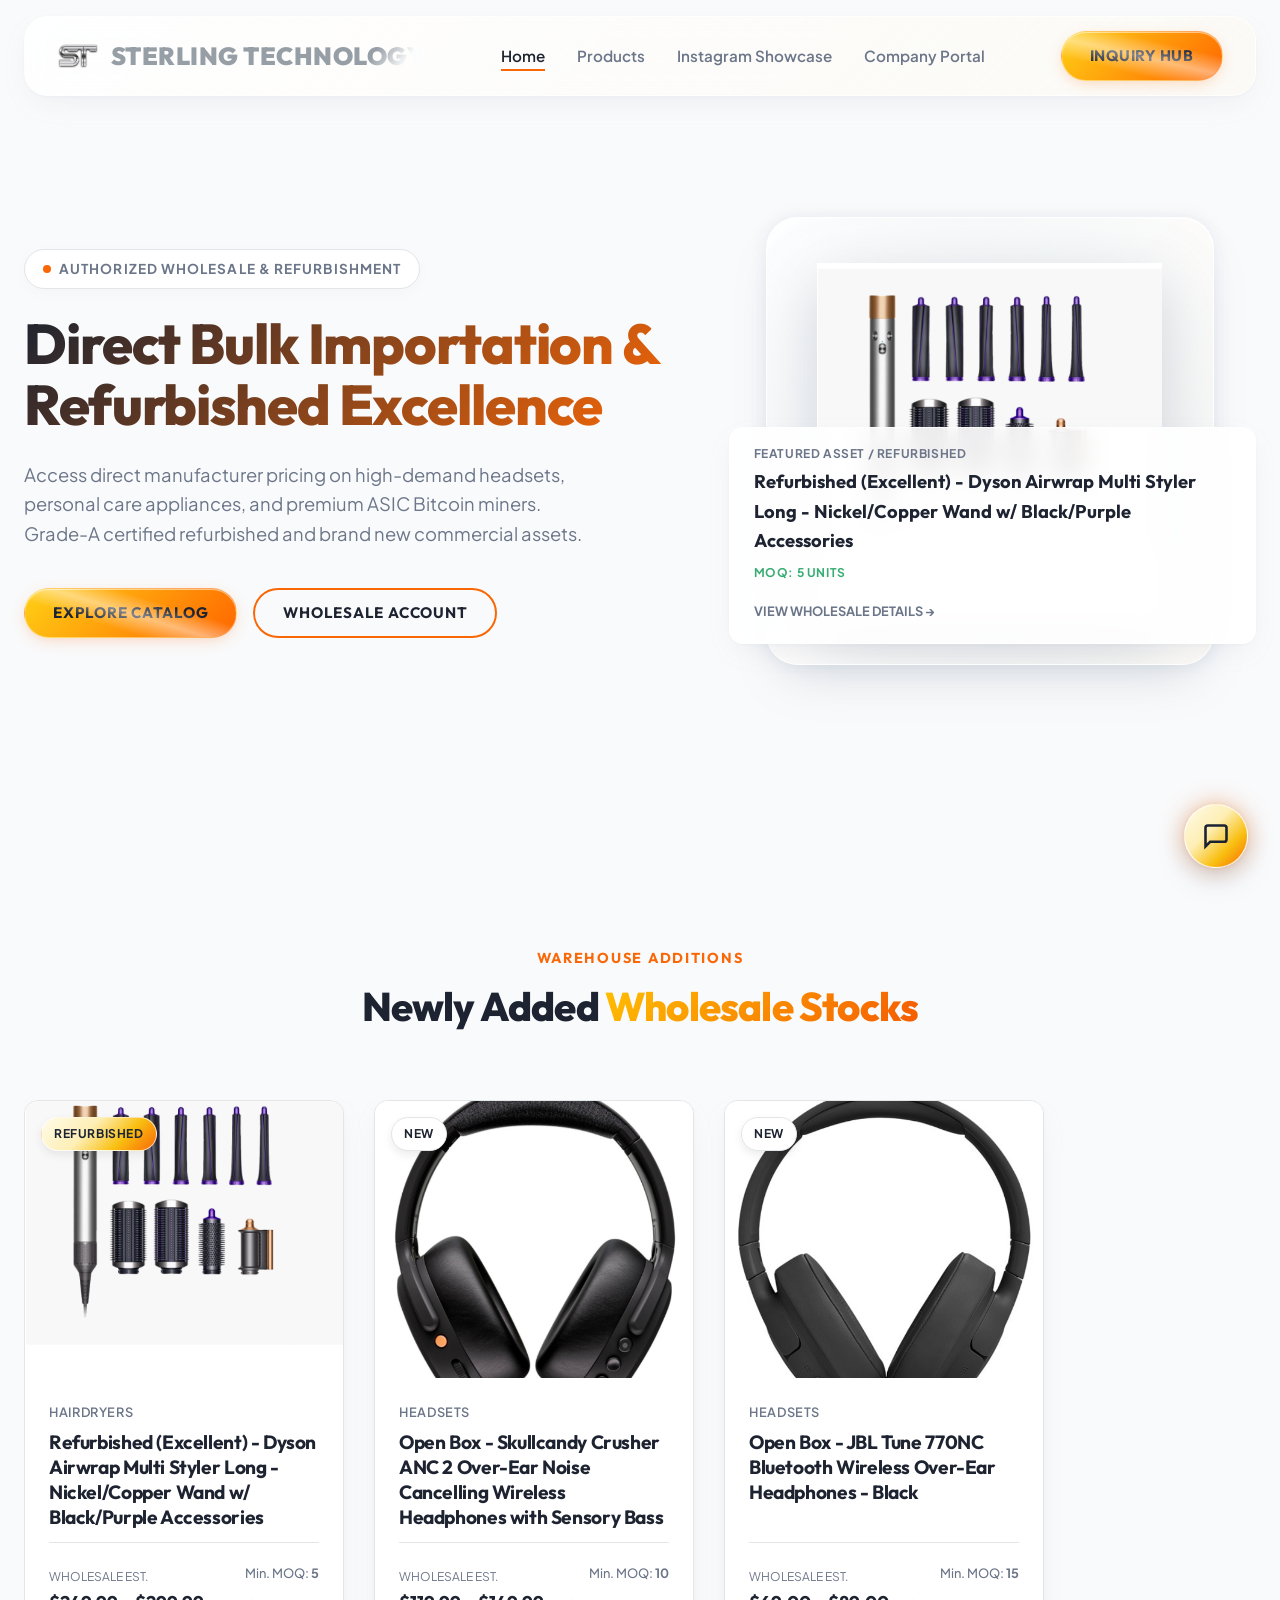
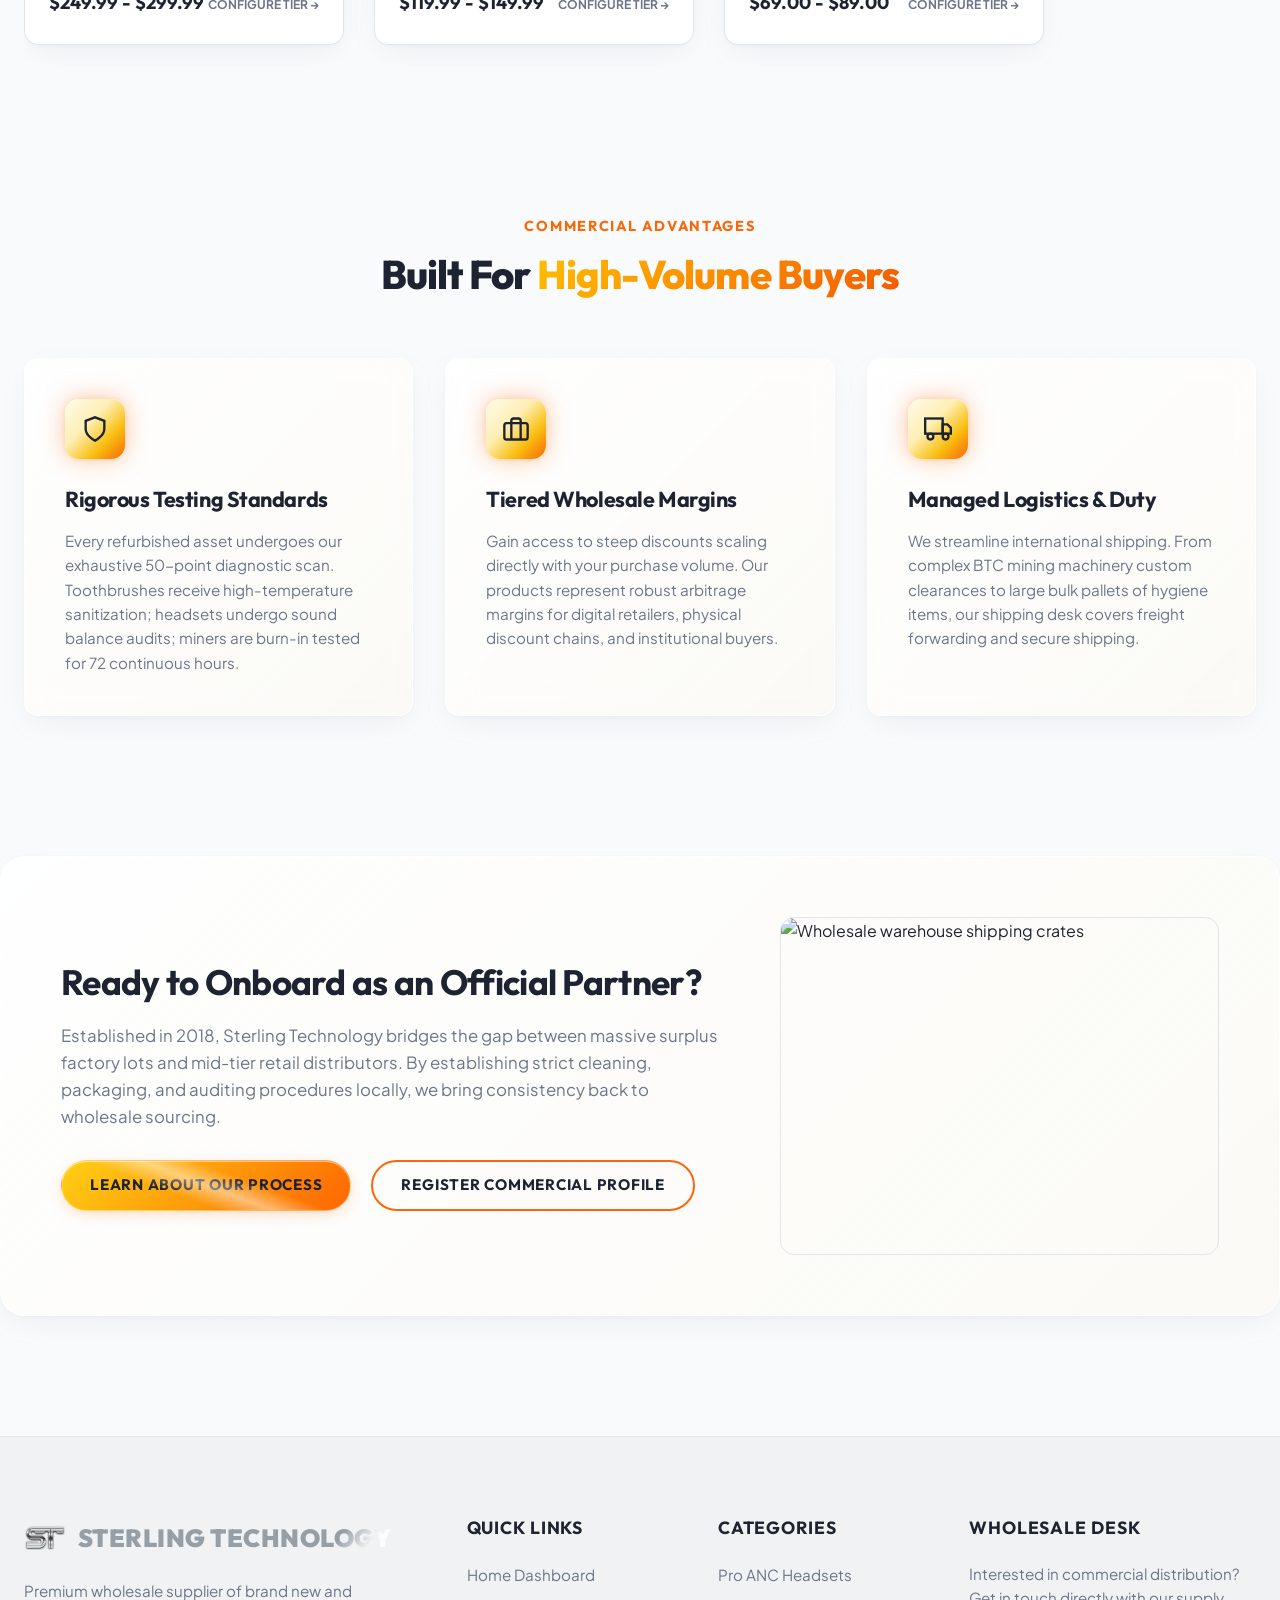
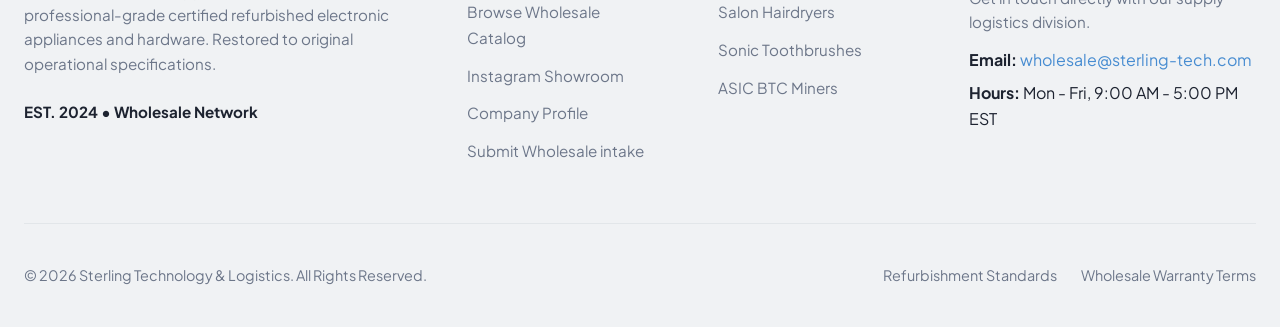
==== web/index.html @ 15f0bb9a "Initial commit: Dynamic Wholesale Catalog website with 15 real products and local storage security" ====
<!DOCTYPE html>
<html lang="en">
<head>
  <meta charset="UTF-8">
  <meta name="viewport" content="width=device-width, initial-scale=1.0">
  
  <!-- SEO Tagging -->
  <title>Premium Wholesale Electronics | New & Refurbished Bulk Hardware | Sterling Technology</title>
  <meta name="description" content="Unlock enterprise bulk margins. Direct wholesale supplier of brand new and factory-certified refurbished ANC Headsets, Salon Hairdryers, Sonic Toothbrushes, and ASIC BTC Miners. Fully tested, sanitized, and warrantied.">
  <meta name="keywords" content="wholesale electronics, refurbished headsets, bulk hairdryers, sonic toothbrushes wholesale, refurbished btc miners, asic miner distributor, refurbished electronics importer">
  
  <!-- OpenGraph Metadata -->
  <meta property="og:title" content="Premium Wholesale Electronics | New & Refurbished Bulk Hardware">
  <meta property="og:description" content="Secure low MOQ orders and high wholesale margins. Authorized refurbisher of headsets, appliances, and high-performance BTC mining hardware.">
  <meta property="og:type" content="website">
  <meta property="og:url" content="https://www.sterling-wholesale.com">
  <meta property="og:image" content="https://images.unsplash.com/photo-1505740420928-5e560c06d30e?auto=format&fit=crop&w=1200&q=80">
  
  <!-- Stylings -->
  <link rel="stylesheet" href="./css/styles.css">
</head>
<body>

  <!-- Dynamic Glass Header -->
  <header id="global-header"></header>

  <!-- Hero Landing Section -->
  <section class="hero-section">
    <div class="container hero-grid">
      <div class="hero-content">
        <div class="hero-badge">
          <span class="dot"></span> Authorized Wholesale & Refurbishment
        </div>
        <h1 class="hero-title">Direct Bulk Importation & Refurbished Excellence</h1>
        <p class="hero-desc">Access direct manufacturer pricing on high-demand headsets, personal care appliances, and premium ASIC Bitcoin miners. Grade-A certified refurbished and brand new commercial assets.</p>
        <div class="hero-actions">
          <a href="products.html" class="btn-silver">Explore Catalog</a>
          <a href="company.html#inquiry" class="btn-ghost">Wholesale Account</a>
        </div>
      </div>
      
      <!-- Breathtaking Showcase Item Visual -->
      <div class="hero-visual" id="hero-showcase-container">
        <!-- Will be populated dynamically via products-api.js -->
        <div class="showcase-plate">
          <div class="showcase-bg-glow"></div>
          <!-- Premium loading spinner -->
          <div class="typing-bubble" style="align-self: center; background: transparent;"><div class="typing-dot"></div><div class="typing-dot"></div><div class="typing-dot"></div></div>
        </div>
      </div>
    </div>
  </section>

  <!-- Newly Added Items Showcase Carousel -->
  <section class="section-margin">
    <div class="container">
      <div class="section-header">
        <div class="section-subtitle">Warehouse Additions</div>
        <h2 class="section-title">Newly Added <span>Wholesale Stocks</span></h2>
      </div>
      
      <div class="carousel-container">
        <div class="carousel-scroll" id="newly-added-scroll">
          <!-- Will be loaded dynamically via Javascript -->
          <div style="padding: 40px; text-align: center; width: 100%; color: var(--text-muted);">Retrieving fresh inventory...</div>
        </div>
      </div>
    </div>
  </section>

  <!-- Wholesale Advantages Section -->
  <section class="section-margin">
    <div class="container">
      <div class="section-header">
        <div class="section-subtitle">Commercial Advantages</div>
        <h2 class="section-title">Built For <span>High-Volume Buyers</span></h2>
      </div>
      
      <div class="advantages-grid">
        <!-- Advantage Card 1 -->
        <div class="advantage-card glass-panel">
          <div class="advantage-icon-wrap">
            <svg class="advantage-icon" viewBox="0 0 24 24">
              <path d="M12 22s8-4 8-10V5l-8-3-8 3v7c0 6 8 10 8 10z"/>
            </svg>
          </div>
          <h3>Rigorous Testing Standards</h3>
          <p>Every refurbished asset undergoes our exhaustive 50-point diagnostic scan. Toothbrushes receive high-temperature sanitization; headsets undergo sound balance audits; miners are burn-in tested for 72 continuous hours.</p>
        </div>
        
        <!-- Advantage Card 2 -->
        <div class="advantage-card glass-panel">
          <div class="advantage-icon-wrap">
            <svg class="advantage-icon" viewBox="0 0 24 24">
              <rect x="2" y="7" width="20" height="14" rx="2" ry="2"/>
              <path d="M16 21V5a2 2 0 0 0-2-2h-4a2 2 0 0 0-2 2v16"/>
            </svg>
          </div>
          <h3>Tiered Wholesale Margins</h3>
          <p>Gain access to steep discounts scaling directly with your purchase volume. Our products represent robust arbitrage margins for digital retailers, physical discount chains, and institutional buyers.</p>
        </div>
        
        <!-- Advantage Card 3 -->
        <div class="advantage-card glass-panel">
          <div class="advantage-icon-wrap">
            <svg class="advantage-icon" viewBox="0 0 24 24">
              <rect x="1" y="3" width="15" height="13"/>
              <polygon points="16 8 20 8 23 11 23 16 16 16 16 8"/>
              <circle cx="5.5" cy="18.5" r="2.5"/>
              <circle cx="18.5" cy="18.5" r="2.5"/>
            </svg>
          </div>
          <h3>Managed Logistics & Duty</h3>
          <p>We streamline international shipping. From complex BTC mining machinery custom clearances to large bulk pallets of hygiene items, our shipping desk covers freight forwarding and secure shipping.</p>
        </div>
      </div>
    </div>
  </section>

  <!-- Static Company Info Row -->
  <section class="section-margin">
    <div class="container company-cta-grid">
      <div>
        <h2 style="font-size: 2.2rem; margin-bottom: 20px;">Ready to Onboard as an Official Partner?</h2>
        <p style="color: var(--text-muted); font-size: 1.05rem; margin-bottom: 30px;">Established in 2018, Sterling Technology bridges the gap between massive surplus factory lots and mid-tier retail distributors. By establishing strict cleaning, packaging, and auditing procedures locally, we bring consistency back to wholesale sourcing.</p>
        <div style="display: flex; gap: 20px;">
          <a href="company.html" class="btn-silver">Learn About Our Process</a>
          <a href="company.html#inquiry" class="btn-ghost">Register Commercial Profile</a>
        </div>
      </div>
      <div style="position: relative; aspect-ratio: 1.3; border-radius: var(--radius-md); overflow: hidden; border: 1px solid var(--border-light);">
        <img src="https://images.unsplash.com/photo-1586528116311-ad8dd3c8310d?auto=format&fit=crop&w=800&q=80" alt="Wholesale warehouse shipping crates" style="width: 100%; height: 100%; object-fit: cover;">
      </div>
    </div>
  </section>

  <!-- Footer -->
  <footer id="global-footer" class="footer"></footer>

  <!-- Scripts -->
  <script src="./js/products-api.js"></script>
  <script src="./js/app.js"></script>
  <script src="./js/chatbot.js"></script>
  
  <!-- Page Specific Execution -->
  <script>
    document.addEventListener("DOMContentLoaded", async () => {
      // 1. Load Featured Item in Hero Showcase
      try {
        const featuredItems = await getFeaturedProducts();
        if (featuredItems && featuredItems.length > 0) {
          // Select the first featured item (e.g. Antminer or Hairdryer)
          const heroItem = featuredItems[0];
          const showcaseContainer = document.getElementById("hero-showcase-container");
          
          showcaseContainer.innerHTML = `
            <div class="showcase-plate">
              <div class="showcase-bg-glow"></div>
              <img src="${heroItem.images[0]}" alt="${heroItem.name}" class="showcase-img">
            </div>
            <div class="showcase-tag glass-panel">
              <span class="tag-label">Featured Asset / ${heroItem.condition}</span>
              <span class="tag-val">${heroItem.name}</span>
              <span class="tag-label" style="margin-top: 4px; color: var(--accent-emerald); font-weight: 700;">
                MOQ: ${heroItem.moq} Units
              </span>
              <a href="product-detail.html?id=${heroItem.id}" class="nav-link" style="font-size: 0.8rem; margin-top: 8px; text-transform: uppercase; font-weight: 700; width: fit-content;">
                View Wholesale Details →
              </a>
            </div>
          `;
        }
      } catch (err) {
        console.error("Error loading featured hero product:", err);
      }

      // 2. Load Newly Added Product Carousel
      try {
        const newArrivals = await getNewArrivals();
        const carousel = document.getElementById("newly-added-scroll");
        
        if (newArrivals && newArrivals.length > 0) {
          carousel.innerHTML = ""; // Clear loader
          
          newArrivals.forEach(product => {
            const card = document.createElement("div");
            card.className = "product-card";
            
            const condBadgeClass = product.condition === "New" ? "badge-new" : "badge-refurbished";
            
            card.innerHTML = `
              <div class="product-card-img-wrap">
                <span class="product-condition-badge ${condBadgeClass}">${product.condition}</span>
                <img src="${product.images[0]}" alt="${product.name}" class="product-card-img" loading="lazy">
              </div>
              <div class="product-card-content">
                <span class="product-card-cat">${product.category.replace('_', ' ')}</span>
                <h3 class="product-card-title">${product.name}</h3>
                <div class="product-card-info-row">
                  <div>
                    <span class="product-card-price-label">Wholesale Est.</span>
                    <div class="product-card-price">${product.price_wholesale_range}</div>
                  </div>
                  <div style="text-align: right;">
                    <span class="product-card-moq">Min. MOQ: <strong>${product.moq}</strong></span>
                    <a href="product-detail.html?id=${product.id}" class="nav-link" style="display: block; font-size: 0.75rem; text-transform: uppercase; font-weight: 700; margin-top: 4px;">
                      Configure Tier →
                    </a>
                  </div>
                </div>
              </div>
            `;
            carousel.appendChild(card);
          });
        } else {
          carousel.innerHTML = `<div style="padding: 40px; text-align: center; width: 100%; color: var(--text-muted);">No newly added items found at this time.</div>`;
        }
      } catch (err) {
        console.error("Error loading new arrivals:", err);
        document.getElementById("newly-added-scroll").innerHTML = `<div style="padding: 40px; text-align: center; width: 100%; color: var(--text-muted);">Failed to pull inventory details. Please reload.</div>`;
      }
    });
  </script>
</body>
</html>
---- web/css/styles.css ----
@import url('https://fonts.googleapis.com/css2?family=Outfit:wght@300;400;500;600;700;800;900&family=Plus+Jakarta+Sans:wght@300;400;500;600;700;800&display=swap');

/* --- PREMIUM DESIGN SYSTEM & CSS VARIABLES --- */
:root {
  /* Color Palettes - Harmonious HSL */
  --bg-primary: hsl(210, 20%, 98%);       /* Pure soft slate-white */
  --bg-secondary: hsl(210, 16%, 95%);     /* Soft gray */
  --bg-card: hsl(0, 0%, 100%);            /* Crisp solid white */
  --bg-glass: rgba(255, 255, 255, 0.65);  /* Frosted white glass */
  --border-glass: rgba(255, 255, 255, 0.7);
  --border-light: hsl(210, 14%, 90%);     /* Clean borders */
  
  /* Text Hues - No pure black for premium feel */
  --text-main: hsl(220, 25%, 15%);        /* Deep charcoal */
  --text-muted: hsl(220, 12%, 48%);       /* Steel slate */
  --text-light: hsl(220, 10%, 90%);       /* Light off-white */
  
  /* Curated Tech Yellow & Orange Sunset Theme Accents */
  --silver-light: hsl(48, 95%, 85%) ;      /* Bright liquid yellow tint */
  --silver-medium: hsl(45, 95%, 52%);      /* Pure Tech Yellow */
  --silver-dark: hsl(24, 95%, 50%);        /* Vibrant Tech Orange */
  --chrome-highlight: hsl(48, 100%, 96%);  /* High-glare yellow light reflection */
  
  /* Brand Specific Silver/Chrome Variables (Preserves Silver logo and title shine) */
  --brand-silver-light: hsl(210, 20%, 94%);
  --brand-silver-medium: hsl(210, 10%, 82%);
  --brand-silver-dark: hsl(210, 8%, 62%);
  --brand-chrome-highlight: hsl(210, 30%, 99%);
  
  /* Gradients */
  --metallic-grad: linear-gradient(135deg, var(--chrome-highlight) 0%, var(--silver-light) 40%, var(--silver-medium) 70%, var(--silver-dark) 100%);
  --metallic-hover-grad: linear-gradient(135deg, var(--chrome-highlight) 0%, hsl(45, 95%, 80%) 30%, var(--silver-medium) 60%, hsl(20, 95%, 45%) 100%);
  --glass-grad: linear-gradient(135deg, rgba(255, 255, 255, 0.85) 0%, rgba(254, 250, 240, 0.45) 100%);
  
  /* Accents */
  --accent-blue: hsl(210, 60%, 55%);
  --accent-emerald: hsl(150, 50%, 45%);
  
  /* Shadow Systems */
  --shadow-premium: 0 10px 30px -10px rgba(148, 163, 184, 0.18), 
                    0 1px 3px rgba(148, 163, 184, 0.06);
  --shadow-hover: 0 25px 50px -20px rgba(100, 116, 139, 0.28), 
                  0 0 15px rgba(226, 232, 240, 0.8),
                  inset 0 1px 0 rgba(255, 255, 255, 0.8);
  --silver-glow: 0 0 25px rgba(249, 115, 22, 0.4), 0 0 5px rgba(251, 146, 60, 0.2);
  
  /* Borders & Radius */
  --radius-sm: 8px;
  --radius-md: 14px;
  --radius-lg: 24px;
  --radius-xl: 32px;
  
  /* Timing */
  --transition-smooth: all 0.4s cubic-bezier(0.16, 1, 0.3, 1);
  --transition-fast: all 0.2s cubic-bezier(0.4, 0, 0.2, 1);
}

/* --- RESET & GLOBAL STYLES --- */
*, *::before, *::after {
  box-sizing: border-box;
  margin: 0;
  padding: 0;
}

html {
  scroll-behavior: smooth;
  font-size: 16px;
}

body {
  background-color: var(--bg-primary);
  color: var(--text-main);
  font-family: 'Plus Jakarta Sans', sans-serif;
  line-height: 1.6;
  overflow-x: hidden;
  -webkit-font-smoothing: antialiased;
}

h1, h2, h3, h4, h5, h6 {
  font-family: 'Outfit', sans-serif;
  font-weight: 700;
  letter-spacing: -0.02em;
  line-height: 1.2;
}

a {
  color: inherit;
  text-decoration: none;
  transition: var(--transition-fast);
}

button, input, select, textarea {
  font-family: inherit;
  font-size: inherit;
  color: inherit;
}

/* --- SCROLLBARS --- */
::-webkit-scrollbar {
  width: 10px;
}
::-webkit-scrollbar-track {
  background: var(--bg-primary);
}
::-webkit-scrollbar-thumb {
  background: var(--silver-medium);
  border: 3px solid var(--bg-primary);
  border-radius: 10px;
}
::-webkit-scrollbar-thumb:hover {
  background: var(--silver-dark);
}

/* --- GLASSMORPHISM & METALLIC SHAPE CLASSES --- */
.glass-panel {
  background: var(--glass-grad);
  backdrop-filter: blur(16px) saturate(120%);
  -webkit-backdrop-filter: blur(16px) saturate(120%);
  border: 1px solid var(--border-glass);
  box-shadow: var(--shadow-premium);
  border-radius: var(--radius-md);
  transition: var(--transition-smooth);
}

.glass-panel:hover {
  border-color: rgba(255, 255, 255, 0.95);
  box-shadow: var(--shadow-hover);
}

/* Premium Solid Button (Yellow-Orange Gradient) */
.btn-silver {
  background: linear-gradient(135deg, hsl(48, 100%, 54%) 0%, hsl(24, 100%, 50%) 100%);
  border: 1px solid rgba(255, 255, 255, 0.35);
  box-shadow: 0 4px 15px -3px rgba(249, 115, 22, 0.3), 
              inset 0 1px 0 rgba(255, 255, 255, 0.5);
  color: hsl(220, 30%, 15%);
  cursor: pointer;
  display: inline-flex;
  align-items: center;
  gap: 8px;
  font-family: 'Outfit', sans-serif;
  font-weight: 700;
  font-size: 0.95rem;
  padding: 12px 28px;
  border-radius: 50px;
  text-transform: uppercase;
  letter-spacing: 0.05em;
  transition: var(--transition-smooth);
  position: relative;
  overflow: hidden;
}

.btn-silver::after {
  content: '';
  position: absolute;
  top: -50%;
  left: -50%;
  width: 200%;
  height: 200%;
  background: linear-gradient(
    to bottom right,
    rgba(255, 255, 255, 0) 0%,
    rgba(255, 255, 255, 0) 40%,
    rgba(255, 255, 255, 0.45) 50%,
    rgba(255, 255, 255, 0) 60%,
    rgba(255, 255, 255, 0) 100%
  );
  transform: rotate(30deg);
  transition: transform 0.8s ease;
}

.btn-silver:hover {
  background: linear-gradient(135deg, hsl(48, 100%, 58%) 0%, hsl(20, 100%, 46%) 100%);
  box-shadow: 0 8px 25px -5px rgba(249, 115, 22, 0.5), var(--silver-glow);
  transform: translateY(-2px);
}

.btn-silver:hover::after {
  transform: rotate(30deg) translate(20%, 20%);
}

.btn-silver:active {
  transform: translateY(0);
}

/* Secondary Ghost Button */
.btn-ghost {
  border: 2px solid var(--silver-dark);
  background: transparent;
  color: var(--text-main);
  cursor: pointer;
  display: inline-flex;
  align-items: center;
  gap: 8px;
  font-family: 'Outfit', sans-serif;
  font-weight: 700;
  font-size: 0.95rem;
  padding: 11px 28px; /* Slightly adjusted padding to balance 2px borders */
  border-radius: 50px;
  text-transform: uppercase;
  letter-spacing: 0.05em;
  transition: var(--transition-smooth);
}

.btn-ghost:hover {
  background: rgba(226, 232, 240, 0.4);
  border-color: var(--text-main);
  transform: translateY(-2px);
}

/* --- STRUCTURE LAYOUT --- */
.container {
  width: 100%;
  max-width: 1280px;
  margin: 0 auto;
  padding: 0 24px;
}

/* Glass Header */
.header {
  position: fixed;
  top: 16px;
  left: 50%;
  transform: translateX(-50%);
  width: calc(100% - 32px);
  max-width: 1232px;
  z-index: 1000;
  height: 80px;
  border-radius: var(--radius-lg);
  display: flex;
  align-items: center;
  justify-content: space-between;
  padding: 0 32px;
}

.header.scrolled {
  background: rgba(255, 255, 255, 0.85);
  box-shadow: 0 20px 40px -15px rgba(148, 163, 184, 0.25);
  border-color: rgba(255, 255, 255, 0.9);
}

.logo-container {
  display: flex;
  align-items: center;
  gap: 12px;
}

/* Stunning Brand Logo */
.silver-logo {
  width: 42px;
  height: 42px;
  background-image: url('../images/logo.png');
  background-size: contain;
  background-repeat: no-repeat;
  background-position: center;
  position: relative;
  display: flex;
  align-items: center;
  justify-content: center;
  transition: var(--transition-smooth);
}

.brand-name {
  font-family: 'Outfit', sans-serif;
  font-size: 1.55rem;
  font-weight: 900;
  letter-spacing: 0.02em;
  background: linear-gradient(
    125deg,
    var(--brand-silver-dark) 0%,
    var(--brand-silver-dark) 42%,
    var(--brand-chrome-highlight) 48%,
    var(--brand-chrome-highlight) 52%,
    var(--brand-silver-dark) 58%,
    var(--brand-silver-dark) 100%
  );
  background-size: 200% auto;
  -webkit-background-clip: text;
  -webkit-text-fill-color: transparent;
  animation: textShine 12s ease-in-out infinite;
}

@keyframes textShine {
  0% {
    background-position: 200% center;
  }
  100% {
    background-position: -200% center;
  }
}

.nav-menu {
  display: flex;
  gap: 32px;
  list-style: none;
}

.nav-link {
  font-weight: 600;
  font-size: 0.95rem;
  color: var(--text-muted);
  position: relative;
  padding: 6px 0;
}

.nav-link::after {
  content: '';
  position: absolute;
  bottom: 0;
  left: 0;
  width: 0;
  height: 2px;
  background: var(--silver-dark);
  transition: var(--transition-fast);
}

.nav-link:hover, .nav-link.active {
  color: var(--text-main);
}

.nav-link:hover::after, .nav-link.active::after {
  width: 100%;
}

.header-cta {
  display: flex;
  align-items: center;
}

/* Footer style */
.footer {
  background: var(--bg-secondary);
  border-top: 1px solid var(--border-light);
  padding: 80px 0 40px 0;
  margin-top: 120px;
}

.footer-grid {
  display: grid;
  grid-template-columns: 2fr 1fr 1fr 1.5fr;
  gap: 60px;
  margin-bottom: 60px;
}

.footer-col h3 {
  font-size: 1.1rem;
  margin-bottom: 24px;
  text-transform: uppercase;
  letter-spacing: 0.05em;
  color: var(--text-main);
}

.footer-links {
  list-style: none;
  display: flex;
  flex-direction: column;
  gap: 12px;
}

.footer-links a {
  color: var(--text-muted);
  font-size: 0.95rem;
}

.footer-links a:hover {
  color: var(--text-main);
  padding-left: 4px;
}

.footer-about p {
  color: var(--text-muted);
  font-size: 0.95rem;
  margin: 16px 0 24px 0;
}

.footer-bottom {
  border-top: 1px solid var(--border-light);
  padding-top: 40px;
  display: flex;
  justify-content: space-between;
  align-items: center;
  color: var(--text-muted);
  font-size: 0.9rem;
}

/* --- HERO LANDING SECTION --- */
.hero-section {
  padding: 180px 0 100px 0;
  position: relative;
}

.hero-grid {
  display: grid;
  grid-template-columns: 1.1fr 0.9fr;
  gap: 60px;
  align-items: center;
}

.hero-badge {
  display: inline-flex;
  align-items: center;
  gap: 8px;
  padding: 8px 18px;
  border-radius: 50px;
  background: var(--bg-card);
  border: 1px solid var(--border-light);
  font-size: 0.85rem;
  font-weight: 700;
  text-transform: uppercase;
  letter-spacing: 0.08em;
  color: var(--text-muted);
  margin-bottom: 24px;
  box-shadow: 0 4px 12px rgba(148, 163, 184, 0.05);
}

.hero-badge .dot {
  width: 8px;
  height: 8px;
  background: var(--silver-dark);
  border-radius: 50%;
  animation: pulse-silver 2s infinite;
}

.hero-title {
  font-size: 3.5rem;
  font-weight: 800;
  line-height: 1.1;
  margin-bottom: 24px;
  background: linear-gradient(135deg, var(--text-main) 0%, var(--silver-dark) 100%);
  -webkit-background-clip: text;
  -webkit-text-fill-color: transparent;
}

.hero-desc {
  font-size: 1.15rem;
  color: var(--text-muted);
  margin-bottom: 40px;
  max-width: 580px;
}

.hero-actions {
  display: flex;
  gap: 16px;
  align-items: center;
}

/* Breathtaking Showcase Item Visual */
.hero-visual {
  position: relative;
  width: 100%;
  aspect-ratio: 1;
}

.showcase-plate {
  width: 85%;
  height: 85%;
  position: absolute;
  top: 7%;
  left: 7%;
  background: var(--glass-grad);
  border: 1px solid var(--border-glass);
  box-shadow: var(--shadow-hover);
  border-radius: var(--radius-xl);
  overflow: hidden;
  display: flex;
  align-items: center;
  justify-content: center;
  transition: var(--transition-smooth);
}

.showcase-bg-glow {
  position: absolute;
  width: 150%;
  height: 150%;
  background: radial-gradient(circle, rgba(226, 232, 240, 0.7) 0%, rgba(255, 255, 255, 0) 65%);
  top: -25%;
  left: -25%;
  z-index: 1;
  animation: float 8s ease-in-out infinite;
}

.showcase-img {
  width: 80%;
  height: 80%;
  object-fit: contain;
  z-index: 2;
  filter: drop-shadow(0 20px 30px rgba(100, 116, 139, 0.25));
  transition: var(--transition-smooth);
}

.hero-visual:hover .showcase-img {
  transform: scale(1.08) rotate(2deg);
}

.hero-visual:hover .showcase-plate {
  border-color: rgba(255, 255, 255, 0.95);
  box-shadow: 0 35px 70px -25px rgba(100, 116, 139, 0.35), var(--silver-glow);
}

/* Floating Status Tag */
.showcase-tag {
  position: absolute;
  bottom: 12%;
  right: 0;
  z-index: 3;
  padding: 16px 24px;
  background: rgba(255, 255, 255, 0.9);
  backdrop-filter: blur(12px);
  -webkit-backdrop-filter: blur(12px);
  border: 1px solid var(--border-glass);
  border-radius: var(--radius-md);
  box-shadow: var(--shadow-premium);
  display: flex;
  flex-direction: column;
  gap: 4px;
}

.showcase-tag .tag-label {
  font-size: 0.75rem;
  font-weight: 700;
  text-transform: uppercase;
  color: var(--text-muted);
  letter-spacing: 0.05em;
}

.showcase-tag .tag-val {
  font-family: 'Outfit', sans-serif;
  font-size: 1.15rem;
  font-weight: 700;
  color: var(--text-main);
}

/* --- SECTION GENERAL STYLES --- */
.section-margin {
  margin-top: 140px;
}

.section-header {
  text-align: center;
  margin-bottom: 60px;
  position: relative;
}

.section-subtitle {
  font-family: 'Outfit', sans-serif;
  font-size: 0.9rem;
  font-weight: 700;
  text-transform: uppercase;
  letter-spacing: 0.12em;
  color: var(--silver-dark);
  margin-bottom: 12px;
}

.section-title {
  font-size: 2.5rem;
  font-weight: 800;
  color: var(--text-main);
}

.section-title span {
  background: linear-gradient(135deg, hsl(45, 100%, 50%) 0%, hsl(22, 100%, 48%) 100%);
  -webkit-background-clip: text;
  -webkit-text-fill-color: transparent;
}

/* --- PRODUCT CARDS & GRID --- */
.products-grid {
  display: grid;
  grid-template-columns: repeat(auto-fill, minmax(280px, 1fr));
  gap: 32px;
}

.product-card {
  background: var(--bg-card);
  border: 1px solid var(--border-light);
  border-radius: var(--radius-md);
  overflow: hidden;
  display: flex;
  flex-direction: column;
  position: relative;
  box-shadow: var(--shadow-premium);
  transition: var(--transition-smooth);
}

.product-card::before {
  content: '';
  position: absolute;
  top: 0;
  left: 0;
  right: 0;
  height: 4px;
  background: var(--metallic-grad);
  opacity: 0;
  transition: var(--transition-smooth);
}

.product-card-img-wrap {
  position: relative;
  aspect-ratio: 1.15;
  background: var(--bg-secondary);
  overflow: hidden;
  display: flex;
  align-items: center;
  justify-content: center;
}

.product-card-img {
  width: 100%;
  height: 100%;
  object-fit: cover;
  transition: var(--transition-smooth);
}

.product-condition-badge {
  position: absolute;
  top: 16px;
  left: 16px;
  padding: 6px 12px;
  border-radius: 50px;
  font-size: 0.75rem;
  font-weight: 700;
  text-transform: uppercase;
  letter-spacing: 0.05em;
  z-index: 2;
  box-shadow: 0 4px 10px rgba(0,0,0,0.08);
}

.badge-new {
  background: var(--bg-card);
  color: var(--text-main);
  border: 1px solid var(--border-light);
}

.badge-refurbished {
  background: var(--metallic-grad);
  color: hsl(220, 30%, 15%);
  border: 1px solid rgba(255, 255, 255, 0.7);
}

.product-card-content {
  padding: 24px;
  display: flex;
  flex-direction: column;
  flex-grow: 1;
}

.product-card-cat {
  font-size: 0.8rem;
  text-transform: uppercase;
  color: var(--text-muted);
  font-weight: 600;
  letter-spacing: 0.05em;
  margin-bottom: 8px;
}

.product-card-title {
  font-size: 1.2rem;
  font-weight: 700;
  color: var(--text-main);
  margin-bottom: 12px;
  line-height: 1.3;
}

.product-card-info-row {
  display: flex;
  justify-content: space-between;
  align-items: center;
  margin-top: auto;
  padding-top: 16px;
  border-top: 1px solid var(--border-light);
}

.product-card-price-label {
  font-size: 0.75rem;
  color: var(--text-muted);
  text-transform: uppercase;
}

.product-card-price {
  font-family: 'Outfit', sans-serif;
  font-size: 1.15rem;
  font-weight: 700;
  color: var(--text-main);
}

.product-card-moq {
  font-size: 0.8rem;
  color: var(--text-muted);
  font-weight: 500;
}

/* Card Hover States */
.product-card:hover {
  transform: translateY(-8px);
  box-shadow: var(--shadow-hover);
  border-color: var(--silver-medium);
}

.product-card:hover::before {
  opacity: 1;
}

.product-card:hover .product-card-img {
  transform: scale(1.06);
}

/* Newly Added Section Carousel Scroll Style */
.carousel-container {
  position: relative;
  overflow: hidden;
  padding: 10px 0;
}

.carousel-scroll {
  display: flex;
  gap: 30px;
  overflow-x: auto;
  scroll-snap-type: x mandatory;
  scrollbar-width: none; /* Firefox */
  padding-bottom: 20px;
}

.carousel-scroll::-webkit-scrollbar {
  display: none; /* Safari & Chrome */
}

.carousel-scroll .product-card {
  flex: 0 0 320px;
  scroll-snap-align: start;
}

/* --- WHOLESALE ADVANTAGES GRIDS --- */
.advantages-grid {
  display: grid;
  grid-template-columns: repeat(3, 1fr);
  gap: 32px;
}

.advantage-card {
  padding: 40px;
  text-align: left;
}

.advantage-icon-wrap {
  width: 60px;
  height: 60px;
  background: var(--metallic-grad);
  border-radius: var(--radius-md);
  display: flex;
  align-items: center;
  justify-content: center;
  box-shadow: var(--silver-glow);
  margin-bottom: 28px;
}

.advantage-icon {
  width: 28px;
  height: 28px;
  stroke: hsl(220, 30%, 15%);
  stroke-width: 2;
  fill: none;
}

.advantage-card h3 {
  font-size: 1.35rem;
  margin-bottom: 16px;
  color: var(--text-main);
}

.advantage-card p {
  color: var(--text-muted);
  font-size: 0.95rem;
}

/* --- CATALOG SEARCH & FILTER --- */
.catalog-layout {
  display: grid;
  grid-template-columns: 280px 1fr;
  gap: 40px;
  padding-top: 140px;
}

.filter-sidebar {
  position: sticky;
  top: 120px;
  height: fit-content;
  padding: 30px;
}

.filter-group {
  margin-bottom: 30px;
}

.filter-group-title {
  font-size: 1rem;
  font-weight: 700;
  margin-bottom: 16px;
  text-transform: uppercase;
  letter-spacing: 0.05em;
  color: var(--text-main);
  border-bottom: 1px solid var(--border-light);
  padding-bottom: 8px;
}

/* Custom Checkbox styles */
.checkbox-label {
  display: flex;
  align-items: center;
  gap: 12px;
  font-size: 0.95rem;
  color: var(--text-muted);
  cursor: pointer;
  margin-bottom: 12px;
  transition: var(--transition-fast);
}

.checkbox-label:hover {
  color: var(--text-main);
}

.checkbox-input {
  appearance: none;
  -webkit-appearance: none;
  width: 18px;
  height: 18px;
  border: 1px solid var(--silver-medium);
  border-radius: 4px;
  background: white;
  cursor: pointer;
  position: relative;
  transition: var(--transition-fast);
}

.checkbox-input:checked {
  background: var(--metallic-grad);
  border-color: var(--silver-dark);
}

.checkbox-input:checked::before {
  content: '✓';
  position: absolute;
  top: 50%;
  left: 50%;
  transform: translate(-50%, -50%);
  color: var(--text-main);
  font-size: 0.75rem;
  font-weight: bold;
}

.search-wrap {
  display: flex;
  margin-bottom: 40px;
  gap: 16px;
}

.search-input-box {
  flex-grow: 1;
  position: relative;
}

.search-input {
  width: 100%;
  padding: 16px 24px;
  border-radius: 50px;
  border: 1px solid var(--border-light);
  background: var(--bg-card);
  box-shadow: var(--shadow-premium);
  font-size: 1rem;
  transition: var(--transition-smooth);
}

.search-input:focus {
  outline: none;
  border-color: var(--silver-medium);
  box-shadow: 0 10px 25px -5px rgba(148, 163, 184, 0.25), var(--silver-glow);
}

.view-toggle-btns {
  display: flex;
  background: var(--bg-secondary);
  border-radius: 50px;
  padding: 4px;
  border: 1px solid var(--border-light);
}

.view-btn {
  background: transparent;
  border: none;
  padding: 8px 16px;
  border-radius: 50px;
  cursor: pointer;
  color: var(--text-muted);
  font-weight: 600;
  transition: var(--transition-fast);
}

.view-btn.active {
  background: var(--bg-card);
  color: var(--text-main);
  box-shadow: var(--shadow-premium);
}

/* --- PRODUCT DETAIL SPECIFICS --- */
.detail-layout {
  padding-top: 140px;
}

.detail-grid {
  display: grid;
  grid-template-columns: 1.1fr 0.9fr;
  gap: 60px;
  margin-bottom: 80px;
}

.detail-gallery {
  display: flex;
  flex-direction: column;
  gap: 20px;
}

.gallery-main-wrap {
  width: 100%;
  aspect-ratio: 1.2;
  background: var(--bg-secondary);
  border-radius: var(--radius-lg);
  overflow: hidden;
  border: 1px solid var(--border-light);
}

.gallery-main {
  width: 100%;
  height: 100%;
  object-fit: cover;
}

.gallery-thumbs {
  display: flex;
  gap: 16px;
}

.gallery-thumb {
  width: 80px;
  height: 80px;
  background: var(--bg-secondary);
  border-radius: var(--radius-sm);
  overflow: hidden;
  border: 2px solid transparent;
  cursor: pointer;
  transition: var(--transition-fast);
}

.gallery-thumb.active, .gallery-thumb:hover {
  border-color: var(--silver-dark);
}

.gallery-thumb img {
  width: 100%;
  height: 100%;
  object-fit: cover;
}

.detail-info {
  display: flex;
  flex-direction: column;
}

.detail-title {
  font-size: 2.8rem;
  font-weight: 800;
  margin-bottom: 12px;
  color: var(--text-main);
}

.detail-meta-row {
  display: flex;
  align-items: center;
  gap: 16px;
  margin-bottom: 24px;
}

.detail-price-box {
  margin: 24px 0;
  padding: 24px;
  border-radius: var(--radius-md);
  background: var(--bg-secondary);
  border: 1px solid var(--border-light);
}

.detail-price-box h4 {
  font-size: 0.8rem;
  color: var(--text-muted);
  text-transform: uppercase;
  margin-bottom: 8px;
}

.detail-price-val {
  font-family: 'Outfit', sans-serif;
  font-size: 2.2rem;
  font-weight: 800;
  color: var(--text-main);
  background: linear-gradient(135deg, var(--text-main) 0%, var(--silver-dark) 100%);
  -webkit-background-clip: text;
  -webkit-text-fill-color: transparent;
}

.detail-highlights {
  margin-bottom: 32px;
  list-style-position: inside;
  display: flex;
  flex-direction: column;
  gap: 12px;
}

.detail-highlights li {
  color: var(--text-muted);
  font-size: 1rem;
}

/* Quality Refurbished Shield Widget */
.quality-shield {
  display: flex;
  gap: 20px;
  padding: 24px;
  border-radius: var(--radius-md);
  margin-bottom: 40px;
  border: 1px solid var(--silver-medium);
  background: var(--glass-grad);
}

.quality-shield-icon {
  width: 48px;
  height: 48px;
  background: var(--metallic-grad);
  border-radius: 50%;
  display: flex;
  align-items: center;
  justify-content: center;
  box-shadow: var(--silver-glow);
  flex-shrink: 0;
}

.quality-shield-text h4 {
  font-size: 1.05rem;
  font-weight: 700;
  margin-bottom: 4px;
  color: var(--text-main);
}

.quality-shield-text p {
  font-size: 0.9rem;
  color: var(--text-muted);
  line-height: 1.5;
}

/* Interactive Wholesale Calculator */
.calculator-box {
  padding: 32px;
  margin-bottom: 40px;
}

.calculator-title {
  font-size: 1.15rem;
  font-weight: 700;
  margin-bottom: 20px;
  text-transform: uppercase;
  letter-spacing: 0.05em;
  color: var(--text-main);
}

.calc-row {
  display: grid;
  grid-template-columns: 1fr 1fr;
  gap: 24px;
  margin-bottom: 24px;
}

.calc-input-wrap label {
  display: block;
  font-size: 0.85rem;
  font-weight: 700;
  color: var(--text-muted);
  text-transform: uppercase;
  margin-bottom: 8px;
}

.calc-input {
  width: 100%;
  padding: 12px 18px;
  border-radius: 8px;
  border: 1px solid var(--border-light);
  background: white;
  font-size: 1.1rem;
  font-weight: 700;
  outline: none;
}

.calc-input:focus {
  border-color: var(--silver-dark);
}

.calc-result-panel {
  background: var(--bg-secondary);
  border: 1px solid var(--border-light);
  border-radius: var(--radius-sm);
  padding: 20px;
  margin-bottom: 24px;
}

.calc-result-row {
  display: flex;
  justify-content: space-between;
  align-items: center;
  margin-bottom: 12px;
}

.calc-result-row:last-child {
  margin-bottom: 0;
  padding-top: 12px;
  border-top: 1px solid var(--border-light);
}

.calc-result-row span {
  font-size: 0.95rem;
  color: var(--text-muted);
}

.calc-result-row .val {
  font-family: 'Outfit', sans-serif;
  font-size: 1.15rem;
  font-weight: 700;
  color: var(--text-main);
}

.calc-result-row .val-large {
  font-family: 'Outfit', sans-serif;
  font-size: 1.6rem;
  font-weight: 800;
  color: var(--accent-emerald);
}

/* Specs Table */
.specs-table-wrap {
  margin-top: 60px;
}

.specs-title {
  font-size: 1.6rem;
  margin-bottom: 24px;
  color: var(--text-main);
}

.specs-table {
  width: 100%;
  border-collapse: collapse;
  margin-top: 16px;
}

.specs-table tr {
  border-bottom: 1px solid var(--border-light);
}

.specs-table td {
  padding: 16px 24px;
  font-size: 0.95rem;
}

.specs-table td:first-child {
  font-weight: 700;
  color: var(--text-main);
  width: 30%;
  background: var(--bg-secondary);
  border-radius: var(--radius-sm) 0 0 var(--radius-sm);
}

.specs-table td:last-child {
  color: var(--text-muted);
}

/* Modal Form Styles */
.modal-overlay {
  position: fixed;
  top: 0;
  left: 0;
  width: 100%;
  height: 100%;
  background: rgba(15, 23, 42, 0.4);
  backdrop-filter: blur(8px);
  z-index: 1100;
  display: flex;
  align-items: center;
  justify-content: center;
  opacity: 0;
  pointer-events: none;
  transition: var(--transition-smooth);
}

.modal-overlay.active {
  opacity: 1;
  pointer-events: all;
}

.modal-content {
  width: 100%;
  max-width: 580px;
  padding: 40px;
  transform: scale(0.9) translateY(20px);
  transition: var(--transition-smooth);
  position: relative;
}

.modal-overlay.active .modal-content {
  transform: scale(1) translateY(0);
}

.close-modal-btn {
  position: absolute;
  top: 24px;
  right: 24px;
  background: transparent;
  border: none;
  font-size: 1.5rem;
  cursor: pointer;
  color: var(--text-muted);
  transition: var(--transition-fast);
}

.close-modal-btn:hover {
  color: var(--text-main);
}

/* Custom form fields */
.form-group {
  margin-bottom: 20px;
}

.form-group label {
  display: block;
  font-size: 0.85rem;
  font-weight: 700;
  color: var(--text-muted);
  text-transform: uppercase;
  margin-bottom: 8px;
}

.form-control {
  width: 100%;
  padding: 12px 18px;
  border: 1px solid var(--border-light);
  border-radius: 8px;
  background: white;
  font-size: 0.95rem;
  outline: none;
  transition: var(--transition-fast);
}

.form-control:focus {
  border-color: var(--silver-dark);
  box-shadow: var(--silver-glow);
}

/* --- INSTAGRAM PAGE --- */
.instagram-grid {
  display: grid;
  grid-template-columns: repeat(auto-fill, minmax(320px, 1fr));
  gap: 30px;
  margin-top: 40px;
}

.insta-card {
  position: relative;
  aspect-ratio: 1;
  border-radius: var(--radius-md);
  overflow: hidden;
  border: 1px solid var(--border-light);
  cursor: pointer;
  box-shadow: var(--shadow-premium);
}

.insta-img {
  width: 100%;
  height: 100%;
  object-fit: cover;
  transition: var(--transition-smooth);
}

.insta-overlay {
  position: absolute;
  top: 0;
  left: 0;
  width: 100%;
  height: 100%;
  background: rgba(255, 255, 255, 0.8);
  backdrop-filter: blur(6px);
  -webkit-backdrop-filter: blur(6px);
  display: flex;
  flex-direction: column;
  justify-content: center;
  align-items: center;
  gap: 16px;
  opacity: 0;
  transition: var(--transition-smooth);
  padding: 24px;
  text-align: center;
}

.insta-stats {
  display: flex;
  gap: 24px;
  font-family: 'Outfit', sans-serif;
  font-weight: 700;
  color: var(--text-main);
  font-size: 1.1rem;
}

.insta-stats span {
  display: flex;
  align-items: center;
  gap: 8px;
}

.insta-caption {
  font-size: 0.9rem;
  color: var(--text-muted);
  line-height: 1.5;
}

.insta-card:hover .insta-img {
  transform: scale(1.05);
}

.insta-card:hover .insta-overlay {
  opacity: 1;
}

/* --- COMPANY PAGE --- */
.company-about-grid {
  display: grid;
  grid-template-columns: 1fr 1fr;
  gap: 60px;
  align-items: center;
  margin-bottom: 120px;
  padding-top: 140px;
}

.company-about-img-wrap {
  width: 100%;
  aspect-ratio: 1.2;
  border-radius: var(--radius-lg);
  overflow: hidden;
  border: 1px solid var(--border-light);
  box-shadow: var(--shadow-premium);
}

.company-about-img-wrap img {
  width: 100%;
  height: 100%;
  object-fit: cover;
}

.company-about-content h2 {
  font-size: 2.6rem;
  margin-bottom: 24px;
}

.company-about-content p {
  color: var(--text-muted);
  font-size: 1.05rem;
  margin-bottom: 20px;
}

/* Step Facility Workflow visualizer */
.workflow-timeline {
  display: grid;
  grid-template-columns: repeat(4, 1fr);
  gap: 30px;
  margin-top: 50px;
  position: relative;
}

.workflow-timeline::before {
  content: '';
  position: absolute;
  top: 40px;
  left: 10%;
  right: 10%;
  height: 2px;
  background: var(--border-light);
  z-index: 1;
}

.workflow-step {
  text-align: center;
  position: relative;
  z-index: 2;
}

.workflow-number {
  width: 80px;
  height: 80px;
  background: var(--bg-card);
  border: 2px solid var(--silver-medium);
  border-radius: 50%;
  display: flex;
  align-items: center;
  justify-content: center;
  margin: 0 auto 24px auto;
  font-family: 'Outfit', sans-serif;
  font-size: 1.6rem;
  font-weight: 800;
  color: var(--text-main);
  box-shadow: var(--shadow-premium);
  transition: var(--transition-smooth);
}

.workflow-step:hover .workflow-number {
  background: var(--metallic-grad);
  border-color: rgba(255, 255, 255, 0.8);
  box-shadow: var(--silver-glow);
  transform: translateY(-4px) scale(1.05);
}

.workflow-step h3 {
  font-size: 1.15rem;
  margin-bottom: 12px;
}

.workflow-step p {
  color: var(--text-muted);
  font-size: 0.9rem;
}

/* Intake Form Section */
.intake-layout {
  max-width: 800px;
  margin: 100px auto 0 auto;
  padding: 50px;
}

.intake-layout h2 {
  font-size: 2rem;
  text-align: center;
  margin-bottom: 12px;
}

.intake-layout p {
  text-align: center;
  color: var(--text-muted);
  margin-bottom: 40px;
}

.form-row {
  display: grid;
  grid-template-columns: 1fr 1fr;
  gap: 24px;
}

/* --- THE FLOATING AI CHATBOT ORB --- */
.chatbot-orb {
  position: fixed;
  bottom: 32px;
  right: 32px;
  width: 64px;
  height: 64px;
  background: var(--metallic-grad);
  border: 1px solid rgba(255, 255, 255, 0.8);
  border-radius: 50%;
  box-shadow: 0 10px 30px -5px rgba(100, 116, 139, 0.4), var(--silver-glow);
  cursor: pointer;
  z-index: 1050;
  display: flex;
  align-items: center;
  justify-content: center;
  transition: var(--transition-smooth);
}

.chatbot-orb:hover {
  transform: scale(1.1) rotate(10deg);
  box-shadow: 0 15px 35px -5px rgba(100, 116, 139, 0.6), var(--silver-glow);
}

.chatbot-orb svg {
  width: 28px;
  height: 28px;
  stroke: hsl(220, 30%, 15%);
  stroke-width: 2.2;
  fill: none;
}

/* Chat Widget Panel */
.chat-panel {
  position: fixed;
  bottom: 110px;
  right: 32px;
  width: 380px;
  height: 520px;
  z-index: 1050;
  display: flex;
  flex-direction: column;
  overflow: hidden;
  opacity: 0;
  pointer-events: none;
  transform: translateY(20px) scale(0.95);
  transition: var(--transition-smooth);
}

.chat-panel.active {
  opacity: 1;
  pointer-events: all;
  transform: translateY(0) scale(1);
}

.chat-header {
  padding: 20px 24px;
  background: var(--metallic-grad);
  border-bottom: 1px solid var(--border-glass);
  display: flex;
  justify-content: space-between;
  align-items: center;
}

.chat-title-wrap {
  display: flex;
  align-items: center;
  gap: 10px;
}

.chat-status-dot {
  width: 8px;
  height: 8px;
  background: var(--accent-emerald);
  border-radius: 50%;
  animation: pulse-green 1.5s infinite;
}

.chat-title {
  font-family: 'Outfit', sans-serif;
  font-size: 1.05rem;
  font-weight: 700;
  color: var(--text-main);
}

.chat-close-btn {
  background: transparent;
  border: none;
  font-size: 1.2rem;
  cursor: pointer;
  color: var(--text-muted);
}

.chat-body {
  flex-grow: 1;
  padding: 24px;
  overflow-y: auto;
  display: flex;
  flex-direction: column;
  gap: 16px;
  background: rgba(255, 255, 255, 0.95);
}

.chat-msg {
  max-width: 80%;
  padding: 12px 16px;
  border-radius: var(--radius-md);
  font-size: 0.9rem;
  line-height: 1.4;
  word-wrap: break-word;
}

.chat-msg.bot {
  background: var(--bg-secondary);
  color: var(--text-main);
  align-self: flex-start;
  border-bottom-left-radius: 4px;
}

.chat-msg.user {
  background: var(--metallic-grad);
  color: var(--text-main);
  align-self: flex-end;
  border-bottom-right-radius: 4px;
  box-shadow: inset 0 1px 0 rgba(255,255,255,0.6);
}

.chat-footer {
  padding: 16px 20px;
  background: var(--bg-card);
  border-top: 1px solid var(--border-light);
  display: flex;
  gap: 12px;
}

.chat-input {
  flex-grow: 1;
  border: 1px solid var(--border-light);
  border-radius: 50px;
  padding: 10px 18px;
  font-size: 0.9rem;
  outline: none;
  background: var(--bg-secondary);
  transition: var(--transition-fast);
}

.chat-input:focus {
  background: white;
  border-color: var(--silver-dark);
}

.chat-send-btn {
  width: 40px;
  height: 40px;
  background: var(--metallic-grad);
  border: 1px solid rgba(255, 255, 255, 0.8);
  border-radius: 50%;
  display: flex;
  align-items: center;
  justify-content: center;
  cursor: pointer;
  box-shadow: var(--silver-glow);
  flex-shrink: 0;
  transition: var(--transition-fast);
}

.chat-send-btn:hover {
  transform: scale(1.05);
}

.chat-send-btn svg {
  width: 18px;
  height: 18px;
  stroke: hsl(220, 30%, 15%);
  stroke-width: 2.2;
  fill: none;
}

/* Typing Indicator */
.typing-bubble {
  display: flex;
  gap: 4px;
  padding: 12px 20px;
  background: var(--bg-secondary);
  align-self: flex-start;
  border-radius: var(--radius-md);
  border-bottom-left-radius: 4px;
}

.typing-dot {
  width: 6px;
  height: 6px;
  background: var(--text-muted);
  border-radius: 50%;
  animation: typing-bounce 1s infinite ease-in-out;
}

.typing-dot:nth-child(2) { animation-delay: 0.2s; }
.typing-dot:nth-child(3) { animation-delay: 0.4s; }

/* --- ANIMATION KEYFRAMES --- */
@keyframes float {
  0% { transform: translateY(0px) rotate(0deg); }
  50% { transform: translateY(-10px) rotate(1deg); }
  100% { transform: translateY(0px) rotate(0deg); }
}

@keyframes pulse-silver {
  0% { box-shadow: 0 0 0 0 rgba(148, 163, 184, 0.4); }
  70% { box-shadow: 0 0 0 10px rgba(148, 163, 184, 0); }
  100% { box-shadow: 0 0 0 0 rgba(148, 163, 184, 0); }
}

@keyframes pulse-green {
  0% { box-shadow: 0 0 0 0 rgba(16, 185, 129, 0.4); }
  70% { box-shadow: 0 0 0 8px rgba(16, 185, 129, 0); }
  100% { box-shadow: 0 0 0 0 rgba(16, 185, 129, 0); }
}

@keyframes typing-bounce {
  0%, 100% { transform: translateY(0); }
  50% { transform: translateY(-4px); }
}

/* Hamburger toggle styling */
.hamburger-btn {
  display: none;
  flex-direction: column;
  justify-content: space-between;
  width: 24px;
  height: 16px;
  background: transparent;
  border: none;
  cursor: pointer;
  z-index: 1001;
  padding: 0;
}

.hamburger-btn span {
  display: block;
  width: 100%;
  height: 2.2px;
  background-color: var(--text-main);
  border-radius: 4px;
  transition: var(--transition-fast);
  transform-origin: center;
}

.hamburger-btn.active span:nth-child(1) {
  transform: translateY(7px) rotate(45deg);
}

.hamburger-btn.active span:nth-child(2) {
  width: 0%;
  opacity: 0;
}

.hamburger-btn.active span:nth-child(3) {
  transform: translateY(-7px) rotate(-45deg);
}

/* Company CTA Grid */
.company-cta-grid {
  padding: 60px;
  display: grid;
  grid-template-columns: 1.2fr 0.8fr;
  gap: 60px;
  align-items: center;
  border-radius: var(--radius-lg);
  background: var(--glass-grad);
  border: 1px solid var(--border-glass);
  box-shadow: var(--shadow-premium);
}

/* --- RESPONSIVE ADAPTATIONS --- */
@media (max-width: 1024px) {
  .hero-grid, .detail-grid, .company-about-grid, .company-cta-grid {
    grid-template-columns: 1fr;
    gap: 40px;
  }
  .company-cta-grid {
    padding: 40px;
  }
  .catalog-layout {
    grid-template-columns: 1fr;
  }
  .filter-sidebar {
    position: static;
  }
  .advantages-grid, .workflow-timeline {
    grid-template-columns: repeat(2, 1fr);
  }
  .workflow-timeline::before {
    display: none;
  }
}

@media (max-width: 768px) {
  .header {
    height: 70px;
    padding: 0 20px;
  }
  
  .hamburger-btn {
    display: flex;
  }
  
  .header-inquiry-btn {
    padding: 8px 18px;
    font-size: 0.8rem;
  }
  
  .nav-menu {
    position: absolute;
    top: 84px;
    left: 16px;
    right: 16px;
    background: rgba(255, 255, 255, 0.98);
    backdrop-filter: blur(20px);
    -webkit-backdrop-filter: blur(20px);
    border: 1px solid var(--border-glass);
    box-shadow: var(--shadow-hover);
    border-radius: var(--radius-md);
    flex-direction: column;
    padding: 24px;
    gap: 16px;
    z-index: 1000;
    transform: translateY(-10px);
    opacity: 0;
    pointer-events: none;
    transition: var(--transition-smooth);
  }
  
  .nav-menu.active {
    transform: translateY(0);
    opacity: 1;
    pointer-events: all;
    border-color: var(--silver-medium);
  }
  
  .nav-link {
    width: 100%;
    text-align: center;
    padding: 10px 0;
    border-bottom: 1px solid var(--border-light);
  }
  
  .nav-menu li:last-child .nav-link {
    border-bottom: none;
  }
  
  .brand-name {
    font-size: 1.1rem; /* Prevent layout breaking on narrow mobile screens */
  }
  
  .carousel-scroll .product-card {
    flex: 0 0 280px; /* Snug fit on mobile screen viewports */
  }
  
  .hero-title {
    font-size: 2.6rem;
  }
  
  .advantages-grid, .workflow-timeline, .form-row, .footer-grid {
    grid-template-columns: 1fr;
  }
  
  .company-cta-grid {
    padding: 30px 20px;
    border-radius: var(--radius-md);
  }
  
  .chat-panel {
    width: calc(100vw - 40px);
    right: 20px;
    bottom: 90px;
  }
  
  .chatbot-orb {
    bottom: 20px;
    right: 20px;
  }
}
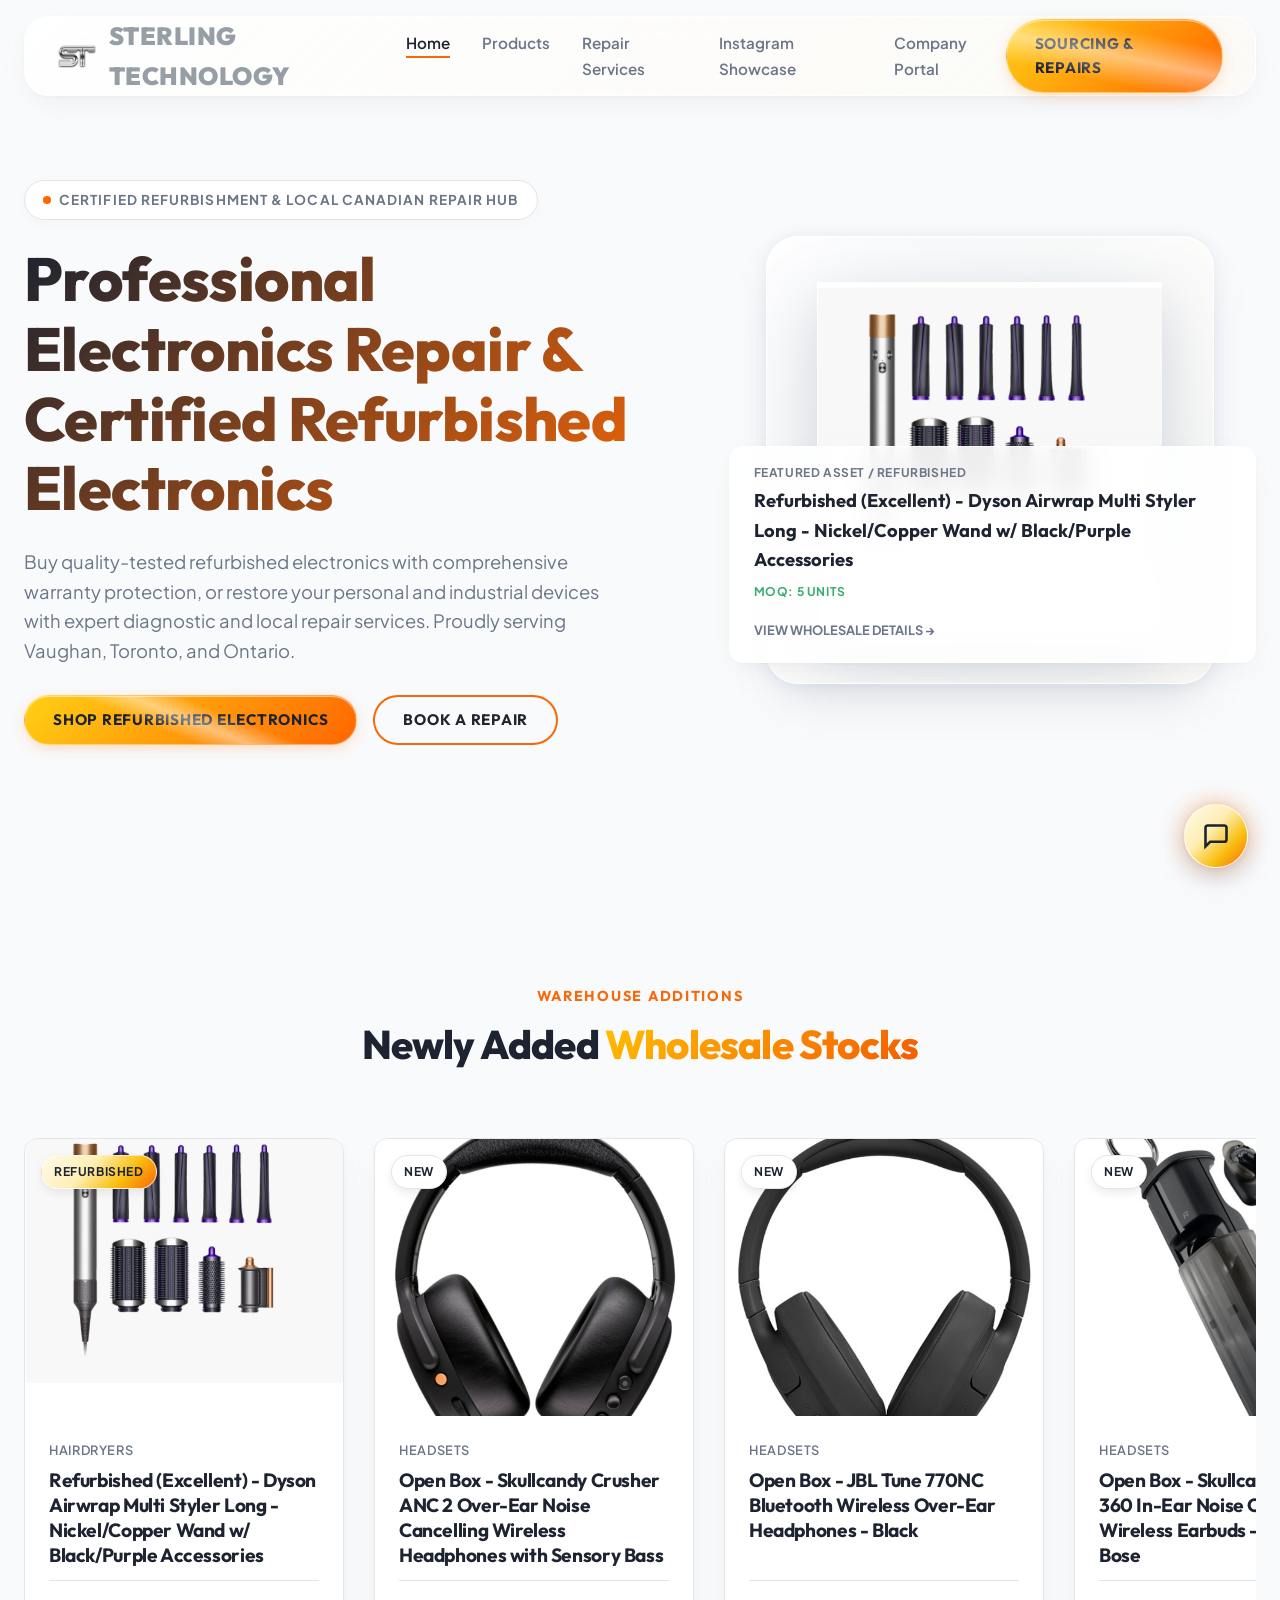
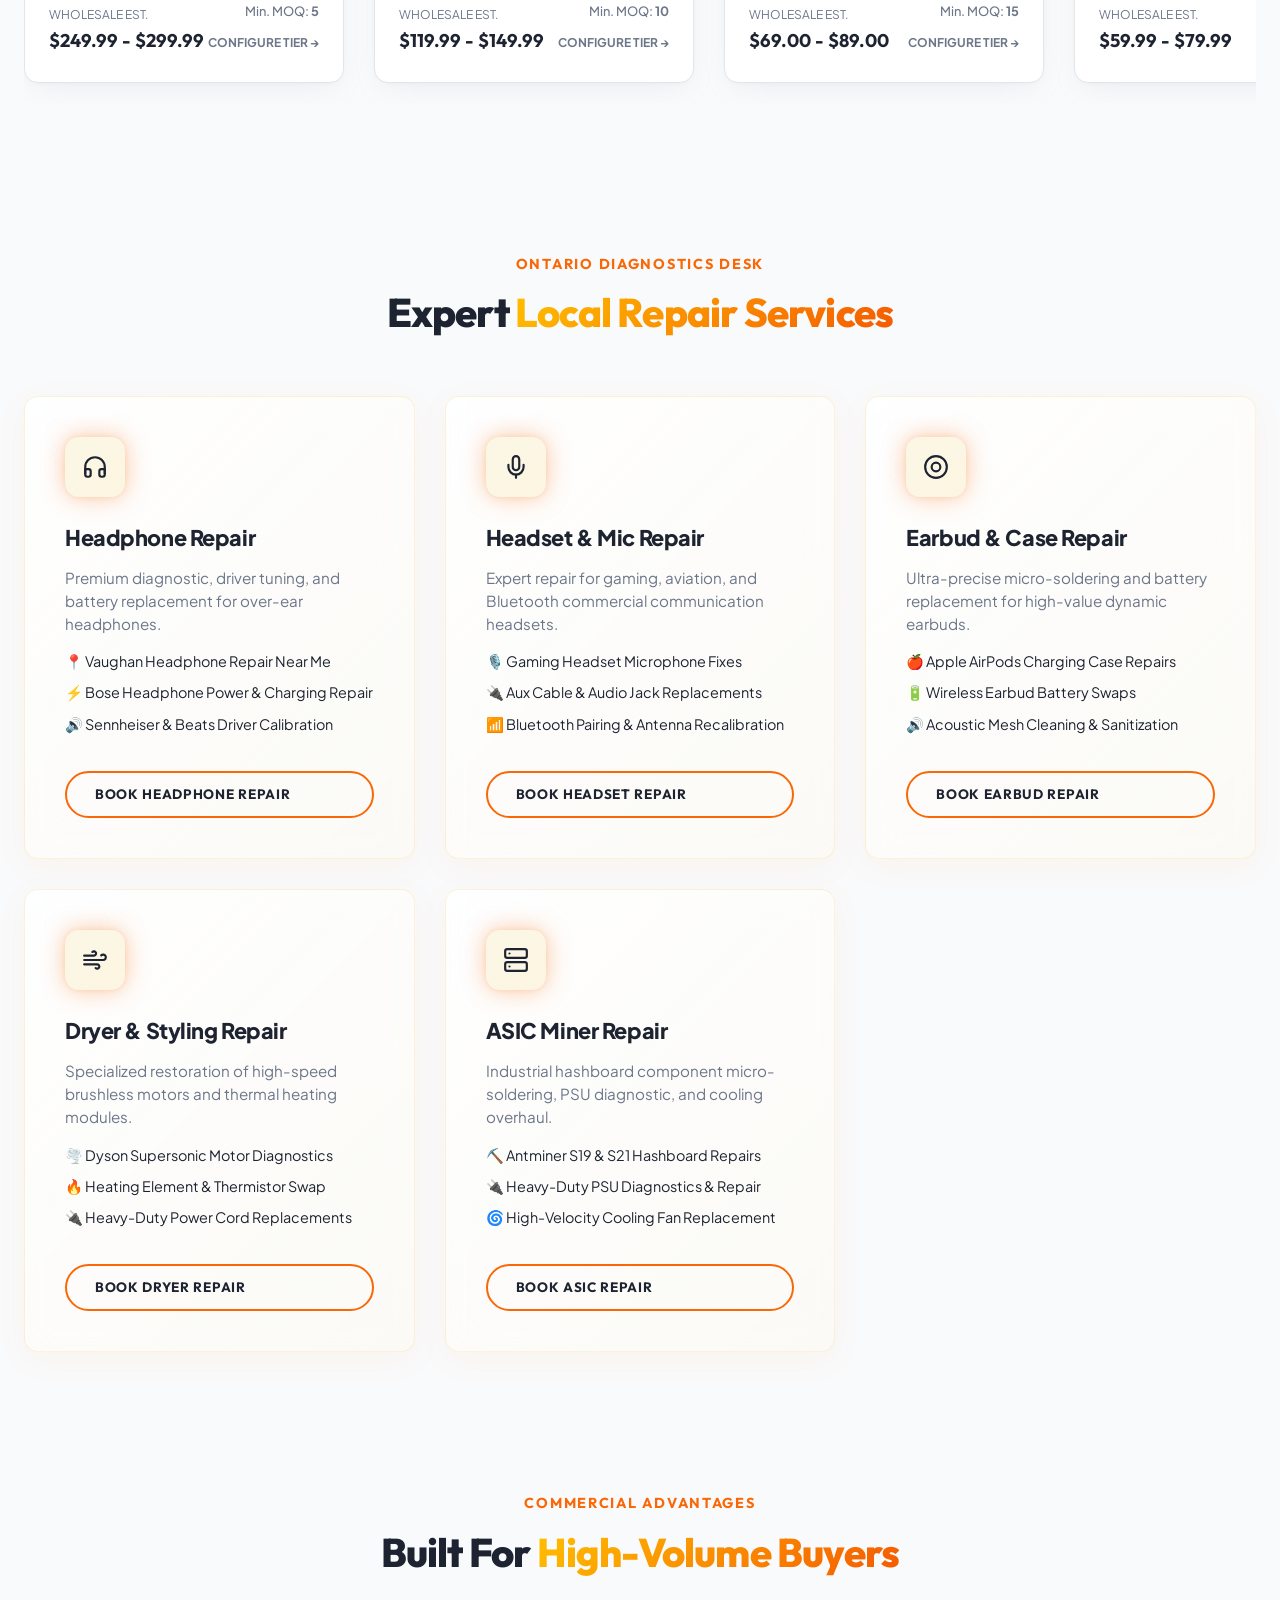
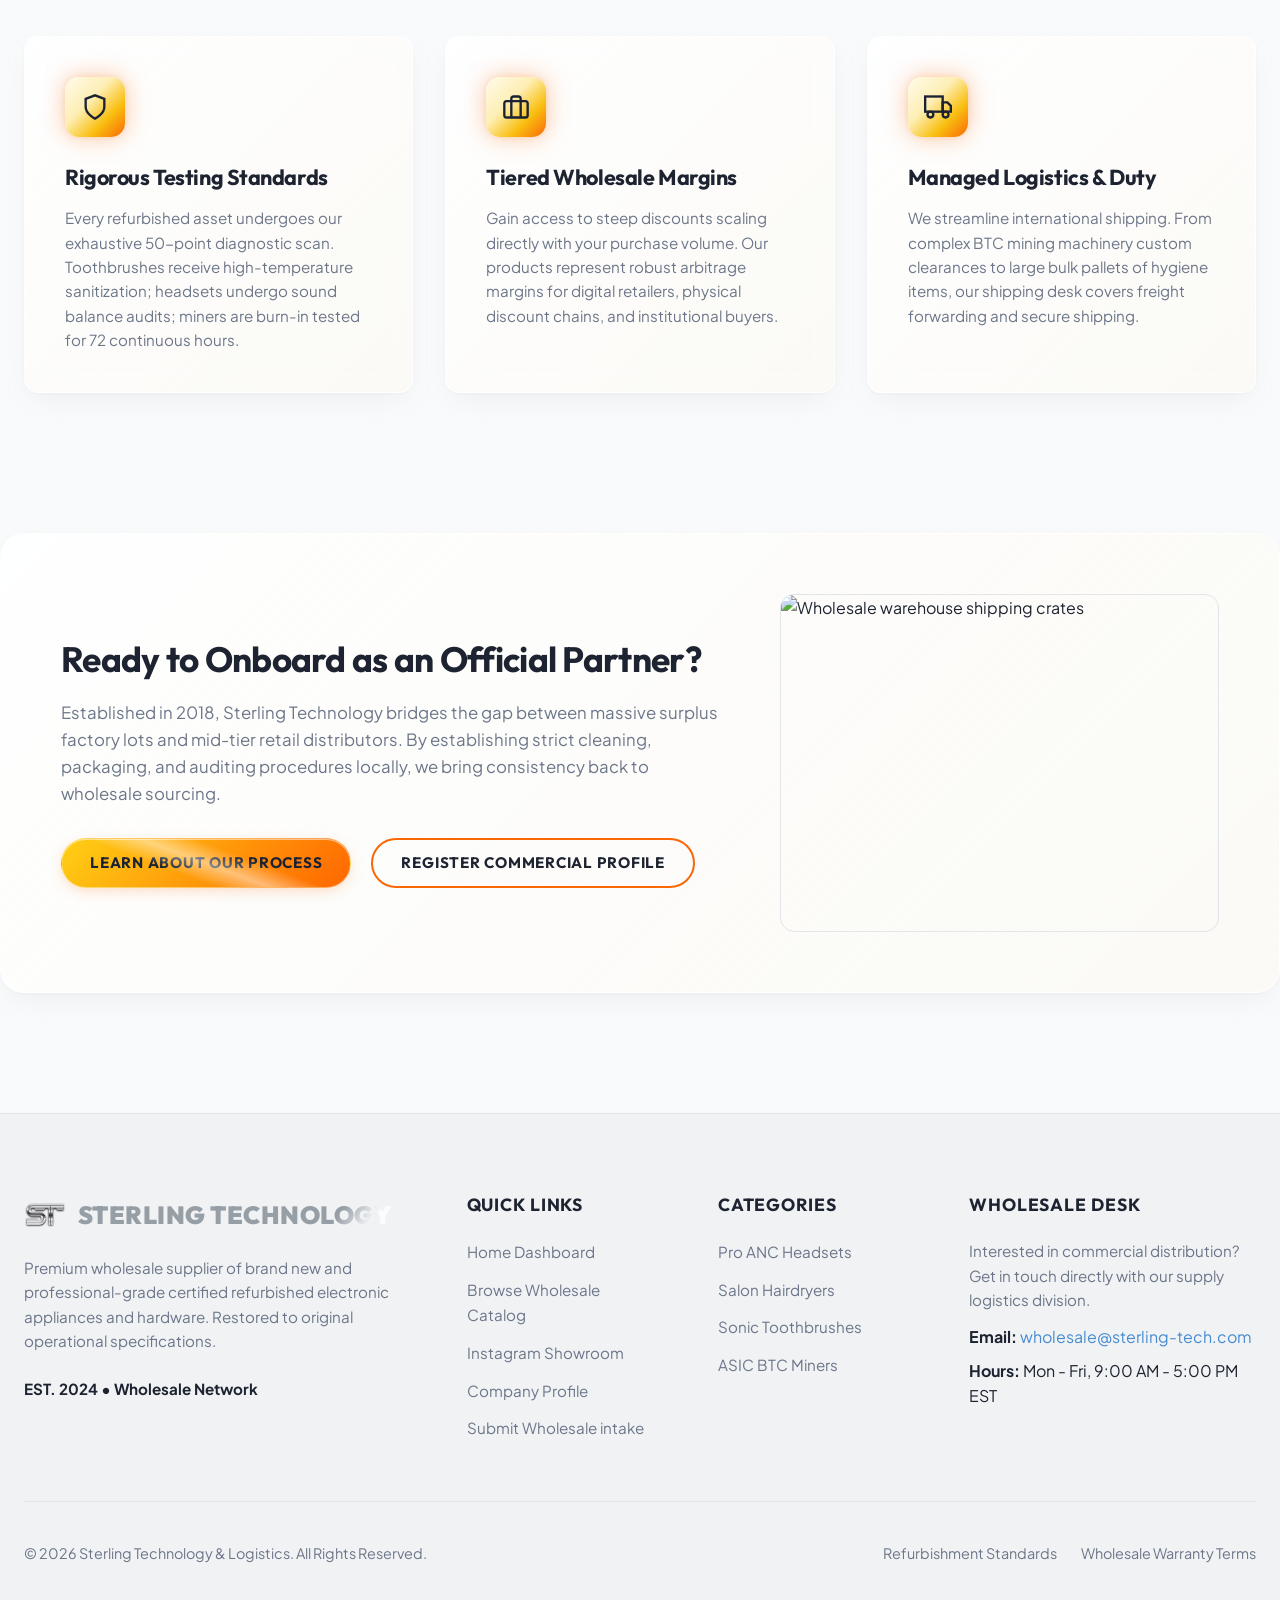
==== commit eb390050: "SEO: Integrate Master SEO Profile & local Canadian Electronics Repair Services desk" ====
--- a/web/index.html
+++ b/web/index.html
@@ -29,13 +29,13 @@
     <div class="container hero-grid">
       <div class="hero-content">
         <div class="hero-badge">
-          <span class="dot"></span> Authorized Wholesale & Refurbishment
-        </div>
-        <h1 class="hero-title">Direct Bulk Importation & Refurbished Excellence</h1>
-        <p class="hero-desc">Access direct manufacturer pricing on high-demand headsets, personal care appliances, and premium ASIC Bitcoin miners. Grade-A certified refurbished and brand new commercial assets.</p>
-        <div class="hero-actions">
-          <a href="products.html" class="btn-silver">Explore Catalog</a>
-          <a href="company.html#inquiry" class="btn-ghost">Wholesale Account</a>
+          <span class="dot"></span> Certified Refurbishment & Local Canadian Repair Hub
+        </div>
+        <h1 class="hero-title" style="font-size: clamp(2.2rem, 5vw, 3.8rem); line-height: 1.15; letter-spacing: -0.01em;">Professional Electronics Repair & Certified Refurbished Electronics</h1>
+        <p class="hero-desc" style="font-size: 1.15rem; margin-top: 15px; margin-bottom: 30px; line-height: 1.6; color: var(--text-muted);">Buy quality-tested refurbished electronics with comprehensive warranty protection, or restore your personal and industrial devices with expert diagnostic and local repair services. Proudly serving Vaughan, Toronto, and Ontario.</p>
+        <div class="hero-actions" style="display: flex; gap: 16px;">
+          <a href="products.html" class="btn-silver">Shop Refurbished Electronics</a>
+          <a href="company.html?mode=repair#inquiry" class="btn-ghost">Book A Repair</a>
         </div>
       </div>
       
@@ -63,6 +63,120 @@
         <div class="carousel-scroll" id="newly-added-scroll">
           <!-- Will be loaded dynamically via Javascript -->
           <div style="padding: 40px; text-align: center; width: 100%; color: var(--text-muted);">Retrieving fresh inventory...</div>
+        </div>
+      </div>
+    </div>
+  </section>
+
+  <!-- Expert Local Repair Services Section -->
+  <section class="section-margin" id="repair-services">
+    <div class="container">
+      <div class="section-header">
+        <div class="section-subtitle">Ontario Diagnostics Desk</div>
+        <h2 class="section-title">Expert <span>Local Repair Services</span></h2>
+      </div>
+      
+      <div class="advantages-grid" style="grid-template-columns: repeat(auto-fit, minmax(300px, 1fr)); gap: 30px; margin-top: 40px;">
+        <!-- Card 1: Headphone Repair -->
+        <div class="advantage-card glass-panel" style="position: relative; overflow: hidden; display: flex; flex-direction: column; justify-content: space-between; border-color: rgba(234, 179, 8, 0.15); box-shadow: 0 8px 32px 0 rgba(249, 115, 22, 0.05);">
+          <div>
+            <div class="advantage-icon-wrap" style="background: rgba(234, 179, 8, 0.1); color: var(--accent-gold);">
+              <svg viewBox="0 0 24 24" fill="none" stroke="currentColor" stroke-width="2" stroke-linecap="round" stroke-linejoin="round" style="width: 26px; height: 26px;">
+                <path d="M3 18v-6a9 9 0 0 1 18 0v6"></path>
+                <path d="M21 19a2 2 0 0 1-2 2h-1a2 2 0 0 1-2-2v-3a2 2 0 0 1 2-2h3zM3 19a2 2 0 0 0 2 2h1a2 2 0 0 0 2-2v-3a2 2 0 0 0-2-2H3z"></path>
+              </svg>
+            </div>
+            <h3 style="font-size: 1.35rem; font-weight: 900; margin-top: 15px; font-family: var(--font-header);">Headphone Repair</h3>
+            <p style="font-size: 0.95rem; color: var(--text-muted); line-height: 1.5; margin: 10px 0;">Premium diagnostic, driver tuning, and battery replacement for over-ear headphones.</p>
+            <ul style="list-style: none; padding: 0; margin: 15px 0; font-size: 0.9rem; color: var(--text-main); display: grid; gap: 8px;">
+              <li>📍 Vaughan Headphone Repair Near Me</li>
+              <li>⚡ Bose Headphone Power & Charging Repair</li>
+              <li>🔊 Sennheiser & Beats Driver Calibration</li>
+            </ul>
+          </div>
+          <a href="company.html?mode=repair&category=headphones#inquiry" class="btn-ghost" style="margin-top: 20px; font-size: 0.85rem; width: 100%; text-align: center; border-color: var(--silver-dark); font-weight: 700;">Book Headphone Repair</a>
+        </div>
+
+        <!-- Card 2: Gaming & Bluetooth Headset Repair -->
+        <div class="advantage-card glass-panel" style="position: relative; overflow: hidden; display: flex; flex-direction: column; justify-content: space-between; border-color: rgba(234, 179, 8, 0.15); box-shadow: 0 8px 32px 0 rgba(249, 115, 22, 0.05);">
+          <div>
+            <div class="advantage-icon-wrap" style="background: rgba(234, 179, 8, 0.1); color: var(--accent-gold);">
+              <svg viewBox="0 0 24 24" fill="none" stroke="currentColor" stroke-width="2" stroke-linecap="round" stroke-linejoin="round" style="width: 26px; height: 26px;">
+                <path d="M12 2a3 3 0 0 0-3 3v7a3 3 0 0 0 6 0V5a3 3 0 0 0-3-3Z"></path>
+                <path d="M19 10v2a7 7 0 0 1-14 0v-2"></path>
+                <line x1="12" y1="19" x2="12" y2="22"></line>
+              </svg>
+            </div>
+            <h3 style="font-size: 1.35rem; font-weight: 900; margin-top: 15px; font-family: var(--font-header);">Headset & Mic Repair</h3>
+            <p style="font-size: 0.95rem; color: var(--text-muted); line-height: 1.5; margin: 10px 0;">Expert repair for gaming, aviation, and Bluetooth commercial communication headsets.</p>
+            <ul style="list-style: none; padding: 0; margin: 15px 0; font-size: 0.9rem; color: var(--text-main); display: grid; gap: 8px;">
+              <li>🎙️ Gaming Headset Microphone Fixes</li>
+              <li>🔌 Aux Cable & Audio Jack Replacements</li>
+              <li>📶 Bluetooth Pairing & Antenna Recalibration</li>
+            </ul>
+          </div>
+          <a href="company.html?mode=repair&category=headsets#inquiry" class="btn-ghost" style="margin-top: 20px; font-size: 0.85rem; width: 100%; text-align: center; border-color: var(--silver-dark); font-weight: 700;">Book Headset Repair</a>
+        </div>
+
+        <!-- Card 3: Earbud Repair -->
+        <div class="advantage-card glass-panel" style="position: relative; overflow: hidden; display: flex; flex-direction: column; justify-content: space-between; border-color: rgba(234, 179, 8, 0.15); box-shadow: 0 8px 32px 0 rgba(249, 115, 22, 0.05);">
+          <div>
+            <div class="advantage-icon-wrap" style="background: rgba(234, 179, 8, 0.1); color: var(--accent-gold);">
+              <svg viewBox="0 0 24 24" fill="none" stroke="currentColor" stroke-width="2" stroke-linecap="round" stroke-linejoin="round" style="width: 26px; height: 26px;">
+                <circle cx="12" cy="12" r="10"></circle>
+                <circle cx="12" cy="12" r="4"></circle>
+              </svg>
+            </div>
+            <h3 style="font-size: 1.35rem; font-weight: 900; margin-top: 15px; font-family: var(--font-header);">Earbud & Case Repair</h3>
+            <p style="font-size: 0.95rem; color: var(--text-muted); line-height: 1.5; margin: 10px 0;">Ultra-precise micro-soldering and battery replacement for high-value dynamic earbuds.</p>
+            <ul style="list-style: none; padding: 0; margin: 15px 0; font-size: 0.9rem; color: var(--text-main); display: grid; gap: 8px;">
+              <li>🍎 Apple AirPods Charging Case Repairs</li>
+              <li>🔋 Wireless Earbud Battery Swaps</li>
+              <li>🔊 Acoustic Mesh Cleaning & Sanitization</li>
+            </ul>
+          </div>
+          <a href="company.html?mode=repair&category=earbuds#inquiry" class="btn-ghost" style="margin-top: 20px; font-size: 0.85rem; width: 100%; text-align: center; border-color: var(--silver-dark); font-weight: 700;">Book Earbud Repair</a>
+        </div>
+
+        <!-- Card 4: Hair Dryer & Styling Repair -->
+        <div class="advantage-card glass-panel" style="position: relative; overflow: hidden; display: flex; flex-direction: column; justify-content: space-between; border-color: rgba(234, 179, 8, 0.15); box-shadow: 0 8px 32px 0 rgba(249, 115, 22, 0.05);">
+          <div>
+            <div class="advantage-icon-wrap" style="background: rgba(234, 179, 8, 0.1); color: var(--accent-gold);">
+              <svg viewBox="0 0 24 24" fill="none" stroke="currentColor" stroke-width="2" stroke-linecap="round" stroke-linejoin="round" style="width: 26px; height: 26px;">
+                <path d="M9.59 4.59A2 2 0 1 1 11 8H2m10.59 11.41A2 2 0 1 0 14 16H2m15.73-8.27A2.5 2.5 0 1 1 19.5 12H2"></path>
+              </svg>
+            </div>
+            <h3 style="font-size: 1.35rem; font-weight: 900; margin-top: 15px; font-family: var(--font-header);">Dryer & Styling Repair</h3>
+            <p style="font-size: 0.95rem; color: var(--text-muted); line-height: 1.5; margin: 10px 0;">Specialized restoration of high-speed brushless motors and thermal heating modules.</p>
+            <ul style="list-style: none; padding: 0; margin: 15px 0; font-size: 0.9rem; color: var(--text-main); display: grid; gap: 8px;">
+              <li>🌪️ Dyson Supersonic Motor Diagnostics</li>
+              <li>🔥 Heating Element & Thermistor Swap</li>
+              <li>🔌 Heavy-Duty Power Cord Replacements</li>
+            </ul>
+          </div>
+          <a href="company.html?mode=repair&category=hairdryers#inquiry" class="btn-ghost" style="margin-top: 20px; font-size: 0.85rem; width: 100%; text-align: center; border-color: var(--silver-dark); font-weight: 700;">Book Dryer Repair</a>
+        </div>
+
+        <!-- Card 5: Crypto Mining ASIC Repair -->
+        <div class="advantage-card glass-panel" style="position: relative; overflow: hidden; display: flex; flex-direction: column; justify-content: space-between; border-color: rgba(234, 179, 8, 0.15); box-shadow: 0 8px 32px 0 rgba(249, 115, 22, 0.05);">
+          <div>
+            <div class="advantage-icon-wrap" style="background: rgba(234, 179, 8, 0.1); color: var(--accent-gold);">
+              <svg viewBox="0 0 24 24" fill="none" stroke="currentColor" stroke-width="2" stroke-linecap="round" stroke-linejoin="round" style="width: 26px; height: 26px;">
+                <rect x="2" y="2" width="20" height="8" rx="2" ry="2"></rect>
+                <rect x="2" y="14" width="20" height="8" rx="2" ry="2"></rect>
+                <line x1="6" y1="6" x2="6.01" y2="6"></line>
+                <line x1="6" y1="18" x2="6.01" y2="18"></line>
+              </svg>
+            </div>
+            <h3 style="font-size: 1.35rem; font-weight: 900; margin-top: 15px; font-family: var(--font-header);">ASIC Miner Repair</h3>
+            <p style="font-size: 0.95rem; color: var(--text-muted); line-height: 1.5; margin: 10px 0;">Industrial hashboard component micro-soldering, PSU diagnostic, and cooling overhaul.</p>
+            <ul style="list-style: none; padding: 0; margin: 15px 0; font-size: 0.9rem; color: var(--text-main); display: grid; gap: 8px;">
+              <li>⛏️ Antminer S19 & S21 Hashboard Repairs</li>
+              <li>🔌 Heavy-Duty PSU Diagnostics & Repair</li>
+              <li>🌀 High-Velocity Cooling Fan Replacement</li>
+            </ul>
+          </div>
+          <a href="company.html?mode=repair&category=btc_miners#inquiry" class="btn-ghost" style="margin-top: 20px; font-size: 0.85rem; width: 100%; text-align: center; border-color: var(--silver-dark); font-weight: 700;">Book ASIC Repair</a>
         </div>
       </div>
     </div>
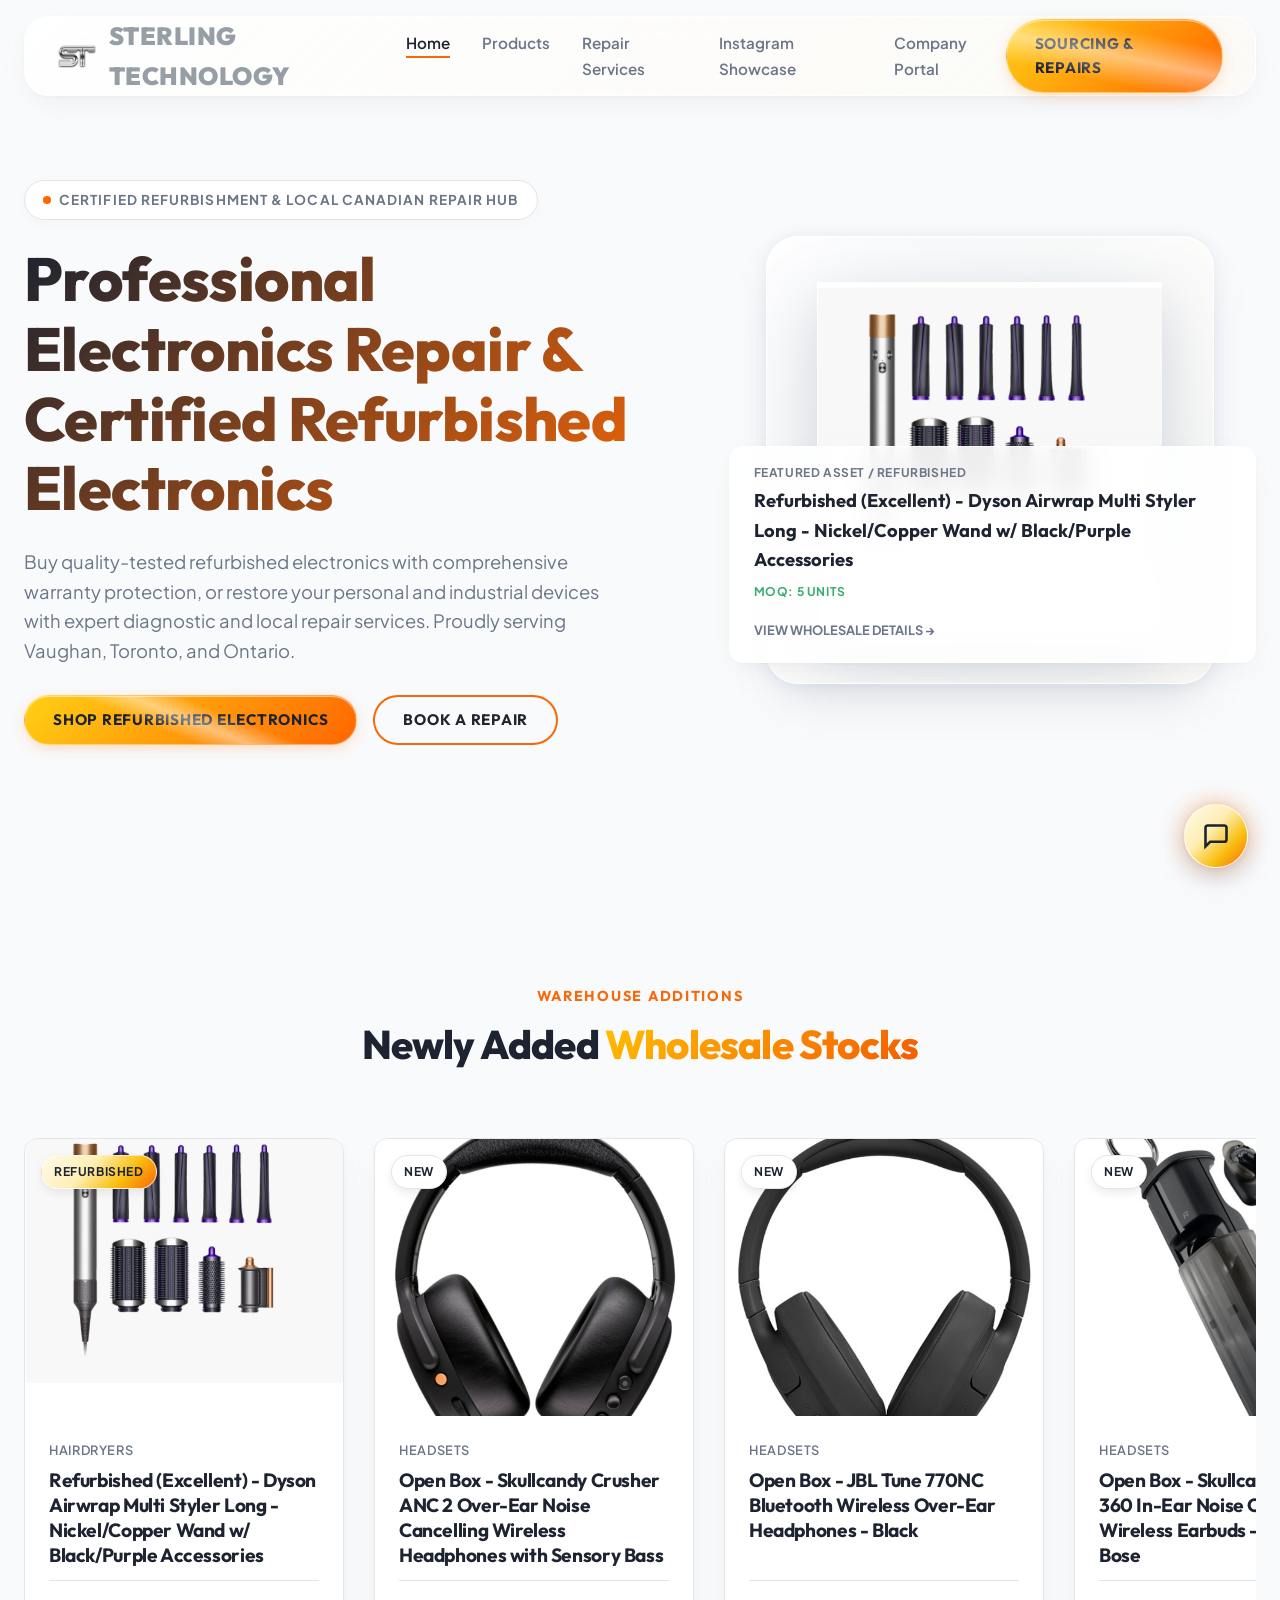
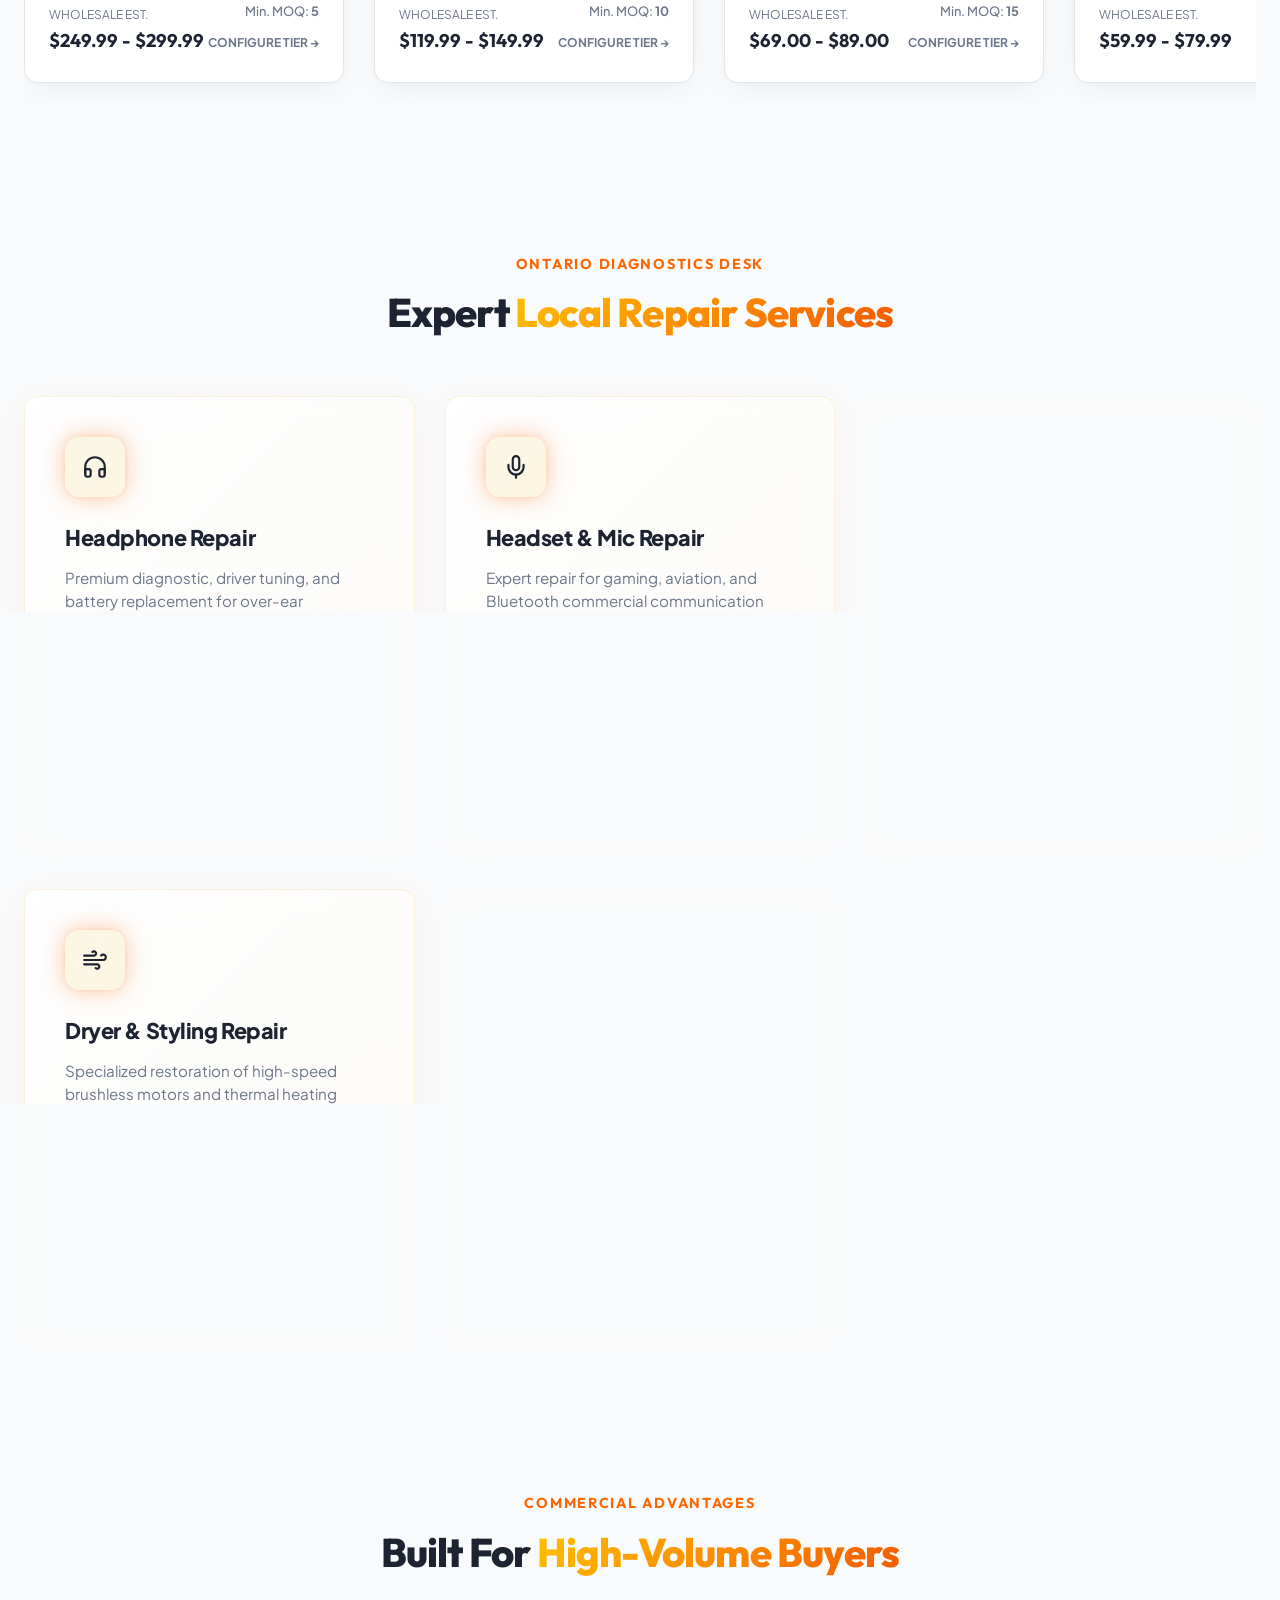
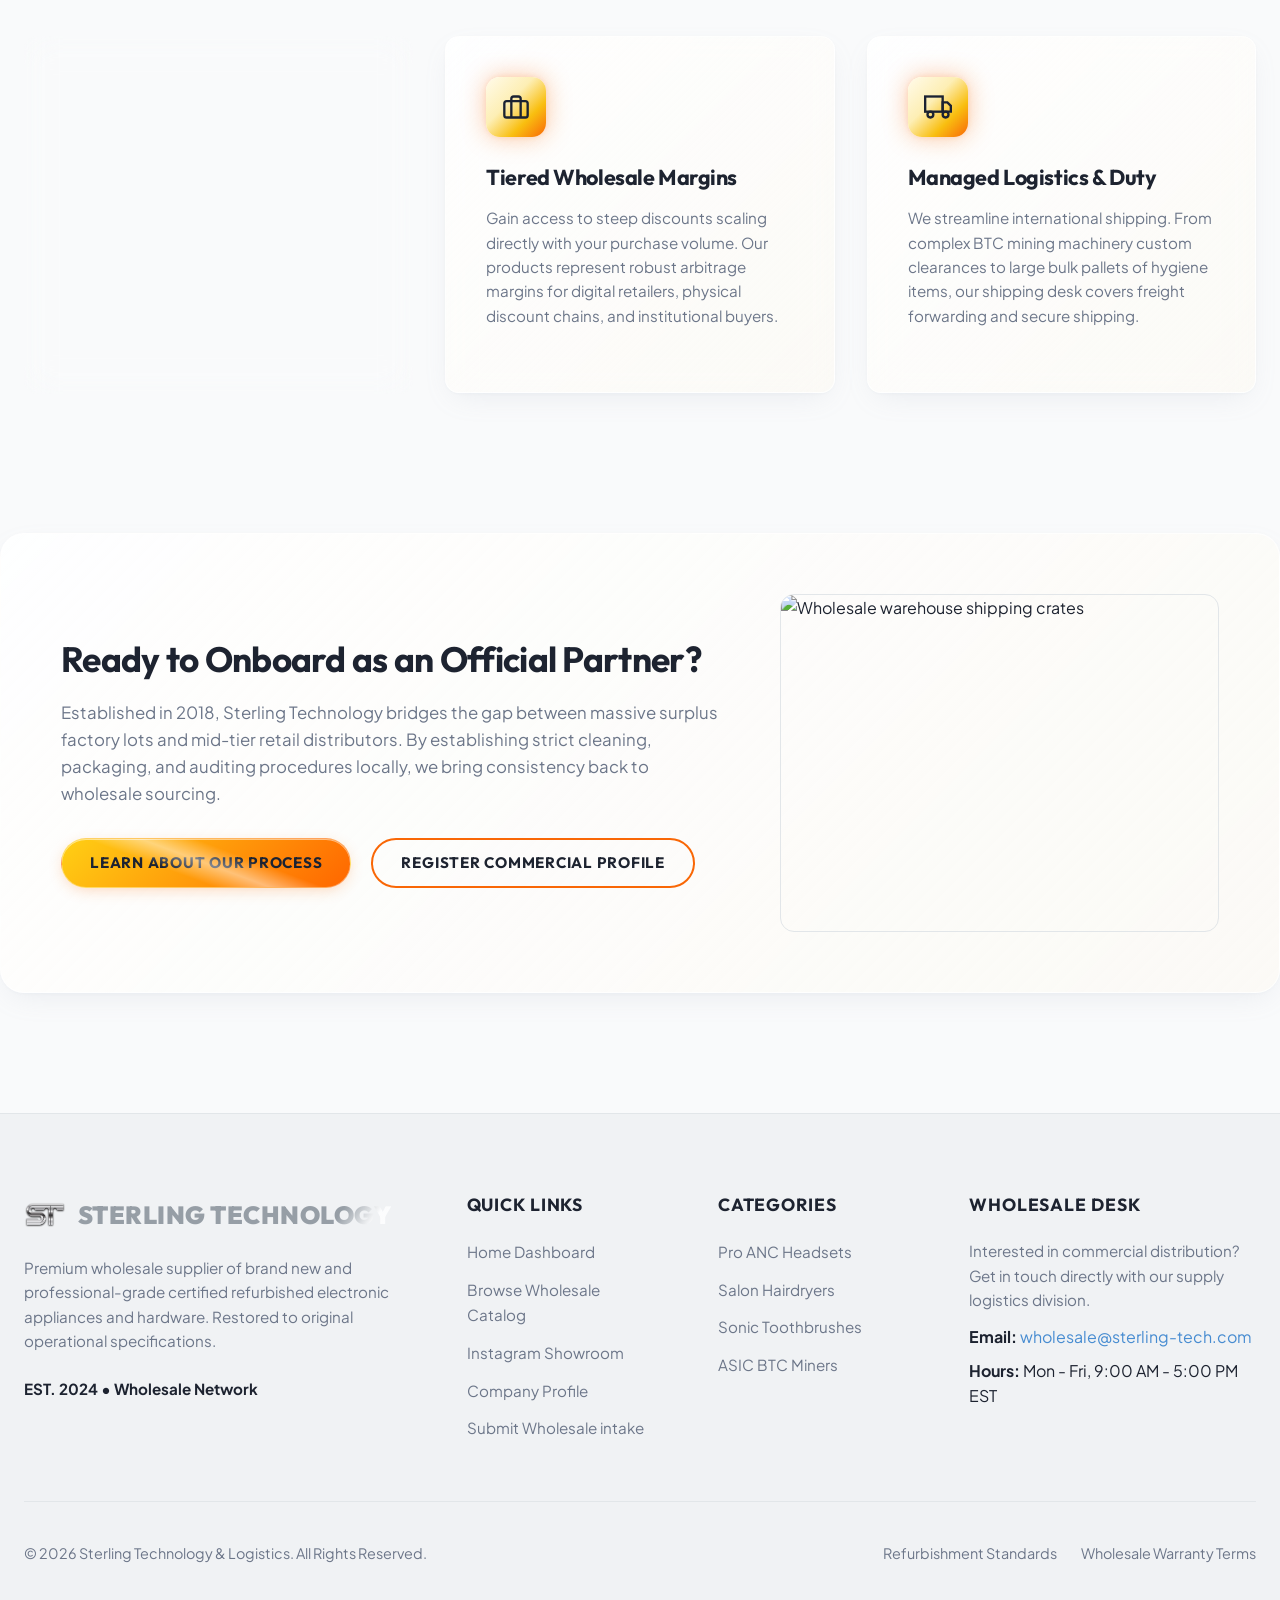
==== commit 5200e886: "SEO: Optimize header meta tags, OpenGraph cards, and structural headings for near-perfect scores" ====
--- a/web/index.html
+++ b/web/index.html
@@ -5,13 +5,13 @@
   <meta name="viewport" content="width=device-width, initial-scale=1.0">
   
   <!-- SEO Tagging -->
-  <title>Premium Wholesale Electronics | New & Refurbished Bulk Hardware | Sterling Technology</title>
-  <meta name="description" content="Unlock enterprise bulk margins. Direct wholesale supplier of brand new and factory-certified refurbished ANC Headsets, Salon Hairdryers, Sonic Toothbrushes, and ASIC BTC Miners. Fully tested, sanitized, and warrantied.">
+  <title>Refurbished Electronics & Repair Vaughan | Sterling Technology</title>
+  <meta name="description" content="Certified refurbished electronics and local expert repairs in Vaughan & Toronto. We specialize in headphones, hair dryers, and ASIC miners. Standard warranty.">
   <meta name="keywords" content="wholesale electronics, refurbished headsets, bulk hairdryers, sonic toothbrushes wholesale, refurbished btc miners, asic miner distributor, refurbished electronics importer">
   
   <!-- OpenGraph Metadata -->
-  <meta property="og:title" content="Premium Wholesale Electronics | New & Refurbished Bulk Hardware">
-  <meta property="og:description" content="Secure low MOQ orders and high wholesale margins. Authorized refurbisher of headsets, appliances, and high-performance BTC mining hardware.">
+  <meta property="og:title" content="Refurbished Electronics & Repair Vaughan | Sterling Technology">
+  <meta property="og:description" content="Certified refurbished electronics and local expert repairs in Vaughan & Toronto. We specialize in headphones, hair dryers, and ASIC miners. Standard warranty.">
   <meta property="og:type" content="website">
   <meta property="og:url" content="https://www.sterling-wholesale.com">
   <meta property="og:image" content="https://images.unsplash.com/photo-1505740420928-5e560c06d30e?auto=format&fit=crop&w=1200&q=80">
--- a/web/css/styles.css
+++ b/web/css/styles.css
@@ -1357,6 +1357,7 @@
   object-fit: cover;
 }
 
+.company-about-content h1,
 .company-about-content h2 {
   font-size: 2.6rem;
   margin-bottom: 24px;
